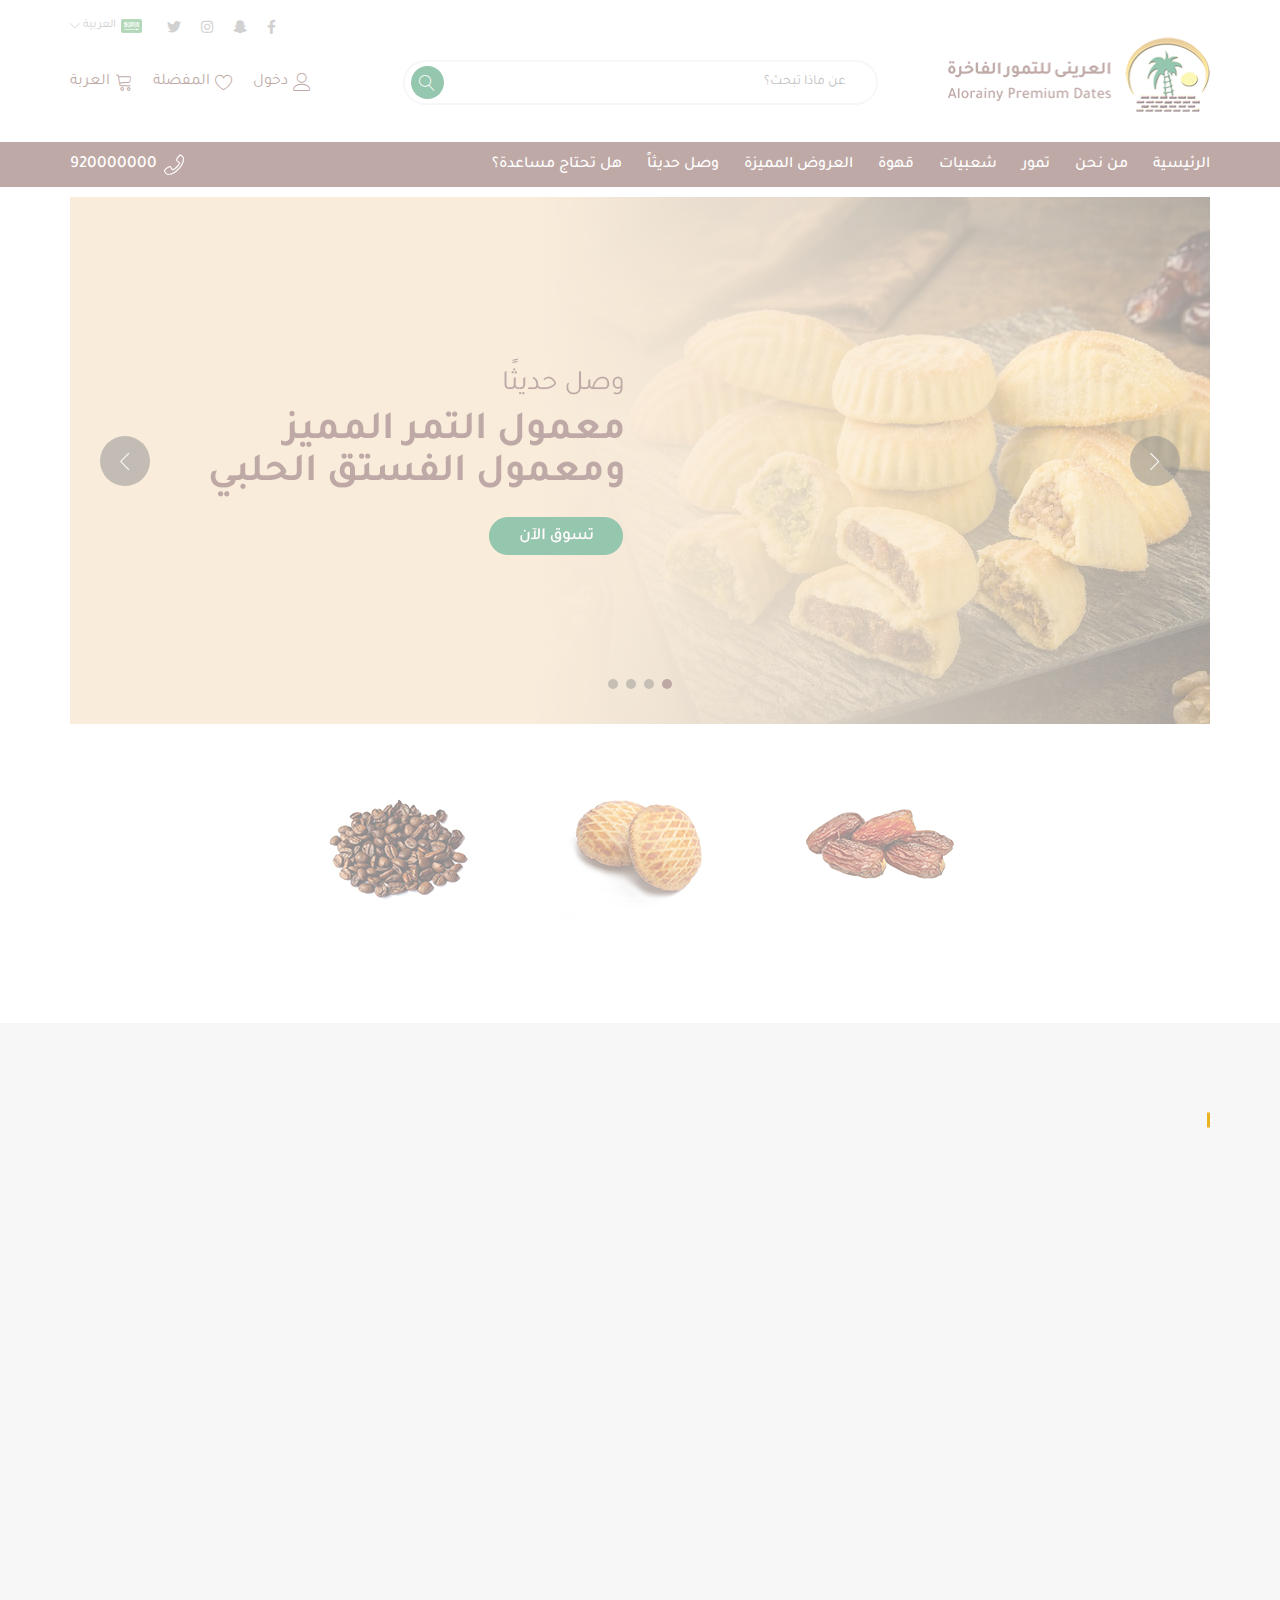
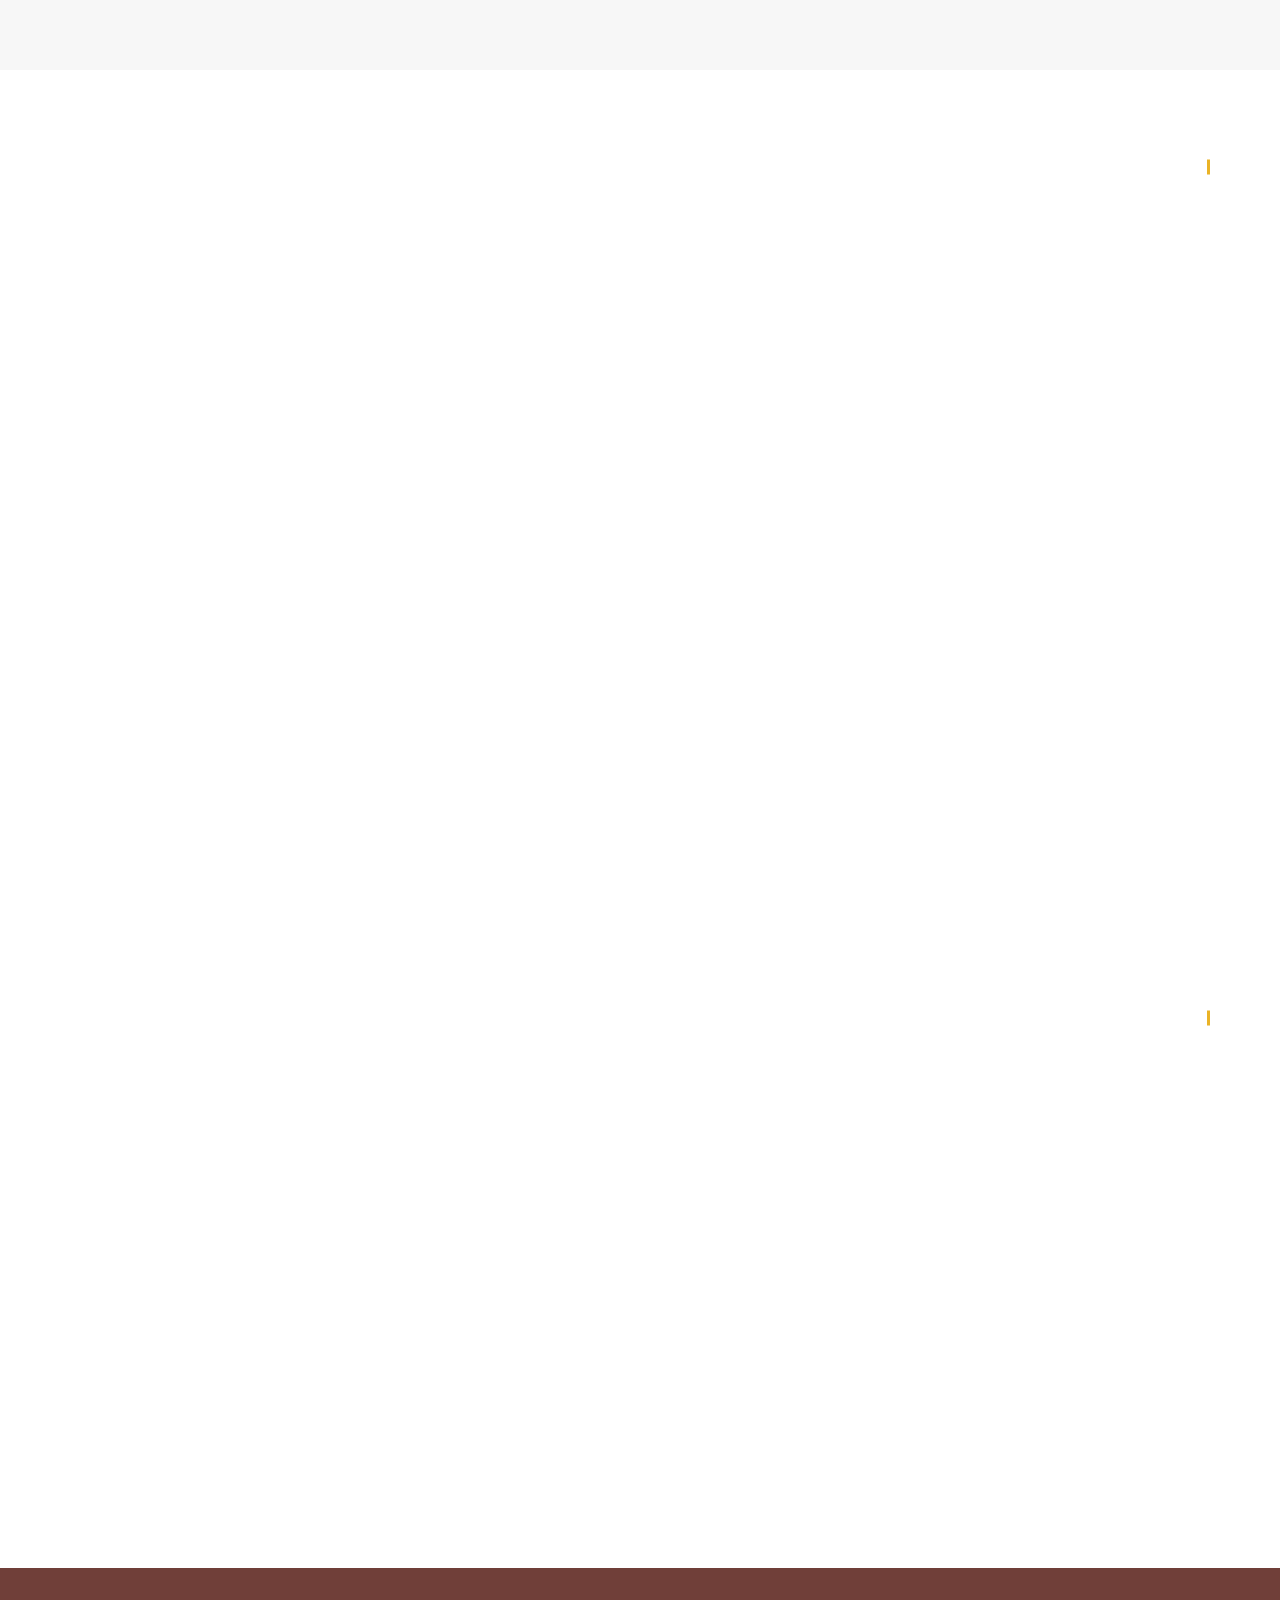
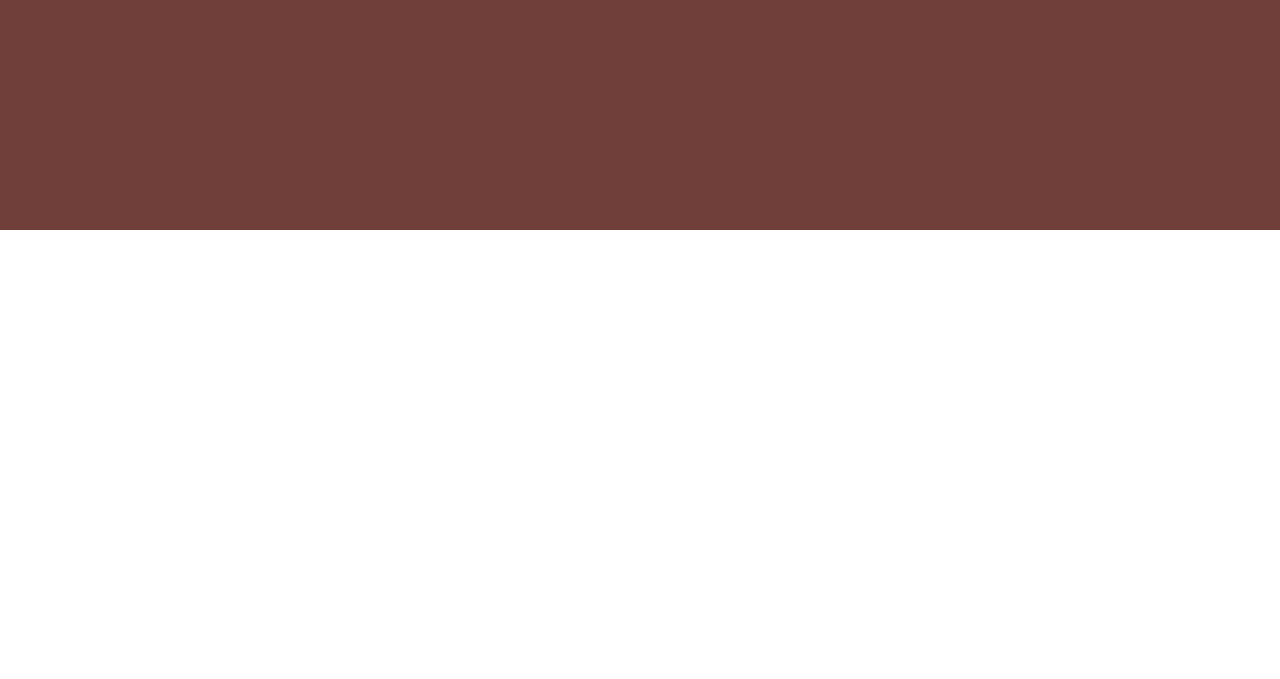
==== index.html @ e695fe8a "Adding Project Files" ====
<!DOCTYPE html>
<!--[if lt IE 7]>      <html class="no-js lt-ie9 lt-ie8 lt-ie7"> <![endif]-->
<!--[if IE 7]>         <html class="no-js lt-ie9 lt-ie8"> <![endif]-->
<!--[if IE 8]>         <html class="no-js lt-ie9"> <![endif]-->
<!--[if gt IE 8]><!-->
<html class="no-js" dir="rtl">
<!--<![endif]-->

<head>
    <meta charset="utf-8">
    <meta http-equiv="X-UA-Compatible" content="IE=edge">
    <title>العريني للتمور الفاخرة</title>
    <meta name="description" content="">
    <meta name="viewport" content="width=device-width, initial-scale=1">
    <link rel="stylesheet" href="css/all.min.css">
    <link rel="stylesheet" href="css/bootstrap.min.css">
    <link rel="stylesheet" href="css/bootstrap-rtl.min.css">
    <link rel="stylesheet" href="css/fonts.css">
    <link rel="stylesheet" href="css/animate.css">
    <link rel="stylesheet" href="css/owl.carousel.min.css">
    <link rel="stylesheet" href="css/owl.theme.default.min.css">
    <link rel="stylesheet" href="css/Linearicons.css">
    <link rel="stylesheet" href="css/main.css">
    <link rel="stylesheet" href="css/media.css">
</head>

<body>
    <!--[if lt IE 7]>
            <p class="browsehappy">You are using an <strong>outdated</strong> browser. Please <a href="#">upgrade your browser</a> to improve your experience.</p>
        <![endif]-->

    <!--------------------------------------- Header Start -------------------------------------->
    <div class="lang-back"></div>
    <div class="header">
        <div class="container">
            <div class="page-language">
                <ul class="header-icon-list list-unstyled">
                    <li class="header-icon-li"><a class="header-icon-link" href="#!"><i class="fab fa-facebook-f"></i></a></li>
                    <li class="header-icon-li"><a class="header-icon-link" href="#!"><i class="fab fa-snapchat-ghost"></i></a></li>
                    <li class="header-icon-li"><a class="header-icon-link" href="#!"><i class="fab fa-instagram"></i></a></li>
                    <li class="header-icon-li"><a class="header-icon-link" href="#!"><i class="fab fa-twitter"></i></a></li>
                </ul>
                <div class="lang">
                    <div class="saudia">
                        <img class="lang-img" src="images/header/Saudi-Arabia.png">
                    </div>
                    <p class="lang-name">العربية</p>
                    <ul class="lang-list list-unstyled">
                        <li class="lang-list-li"><a class="page-link" href="index.html">العربية</a></li>
                        <li class="lang-list-li"><a class="page-link" href="index-en.html">English</a></li>
                    </ul>
                </div>
            </div>

            <div class="row">
                <div class="col-md-3 col-xs-6">
                    <div class="logo">
                        <a href="#!">
                            <img class="logo-img" src="images/header/logo.png" alt="Logo">
                        </a>
                    </div>
                </div>
                <div class="col-md-6">
                    <div class="search-box">
                        <button class="close-search-btn"><span class="lnr lnr-cross"></span></button>
                        <div class="search-bar">
                            <input class="search-input" placeholder="عن ماذا تبحث؟">
                            <button class="search-button"><span class="lnr lnr-magnifier"></span></button>
                        </div>
                    </div>
                </div>
                <div class="col-md-3 col-xs-6">
                    <div class="user-terms">

                        <div class="terms-content menu">
                            <span class="menu-icon lnr lnr-menu"></span>
                        </div>

                        <div class="terms-content search">
                            <span class="search-icon open-search"></span>
                        </div>

                        <div class="terms-content config">
                            <span class="config-icon lnr lnr-user"></span>
                            <p class="config-name">دخول</p>
                            <div class="user-config">
                                <div class="config-box">
                                    <div class="getin get-one login"><a class="getin-link" href="#">تسجيل جديد</a></div>
                                    <div class="getin get-two signup"><a class="getin-link" href="#">تسجيل الدخول</a></div>
                                    <!-- <div class="getin get-three account"><a class="getin-link" href="#">حسابي</a></div>
                                    <div class="getin get-four orders"><a class="getin-link" href="#">طلباتي</a></div>
                                    <div class="getin get-five balance"><a class="getin-link" href="#">رصيدي</a></div>
                                    <div class="getin get-six logout"><a class="getin-link" href="#">خروج</a></div> -->
                                </div>
                            </div>
                        </div>
                        <div class="terms-content fav">
                            <span class="fav-icon lnr lnr-heart"></span>
                            <p class="fav-name">المفضلة</p>
                        </div>
                        <div class="terms-content shop">
                            <span class="shop-icon lnr lnr-cart"></span>
                            <p class="shop-name">العربة</p>
                        </div>
                    </div>
                </div>
            </div>
        </div>
    </div>
    <!---------------------------------------- Header End --------------------------------------->


    <!---------------------------------------- Nav Start ---------------------------------------->
    <div class="nav">
        <div class="container">
            <button class="close"><span class="lnr lnr-cross"></span></button>
            <div class="nav-content">
                <ul class="nav-list list-unstyled">
                    <li class="nav-li"><a class="nav-link" href="#!">الرئيسية</a></li>
                    <li class="nav-li"><a class="nav-link" href="#!">من نحن</a></li>
                    <li class="nav-li"><a class="nav-link" href="#!">تمور</a></li>
                    <li class="nav-li shabi"><a class="nav-link" href="#!">شعبيات</a>
                        <ul class="shabi-list list-unstyled">
                            <li class="shabi-li"><a class="shabi-link" href="#!">معمول</a></li>
                            <li class="shabi-li"><a class="shabi-link" href="#!">كليجا</a></li>
                            <li class="shabi-li"><a class="shabi-link" href="#!">تمريات</a></li>
                        </ul>
                    </li>
                    <li class="nav-li"><a class="nav-link" href="#!">قهوة</a></li>
                    <li class="nav-li"><a class="nav-link" href="#!">العروض المميزة</a></li>
                    <li class="nav-li fav-li"><a class="nav-link" href="#!">المفضلة</a></li>
                    <li class="nav-li"><a class="nav-link" href="#!">وصل حديثاً</a></li>
                    <li class="nav-li"><a class="nav-link" href="#!">هل تحتاج مساعدة؟</a></li>
                </ul>
                <p class="lang-name">اللغة</p>
                <ul class="lang-list list-unstyled">
                    <li class="lang-list-li"><a class="page-link" href="index.html">العربية</a></li>
                    <li class="lang-list-li"><a class="page-link" href="index-en.html">English</a></li>
                </ul>
                <p class="my-account">حسابي</p>
                <div class="config-box">
                    <div class="getin get-one login"><a class="getin-link" href="#">تسجيل جديد</a></div>
                    <div class="getin get-two signup"><a class="getin-link" href="#">تسجيل الدخول</a></div>
                </div>
                <div class="nav-contact">
                    <span class="contact-icon lnr lnr-phone-handset"></span>
                    <p class="contact-number"><a class="tel" href="tel:920000000">920000000</a></p>
                </div>
            </div>
        </div>
    </div>
    <!----------------------------------------- Nav End ----------------------------------------->


    <!------------------------------------ Main Slider Start ------------------------------------>
    <div class="main-slider">
        <div class="container">
            <div class="owl-carousel owl-theme wow animate__zoomIn" data-wow-duration="0.5s">

                <div class="main-item wow animate__zoomIn" data-wow-duration="0.6s">
                    <a class="main-item-link" href="#!">
                        <img src="images/main-slider/slider.png">
                    </a>
                </div>

                <div class="main-item">
                    <a class="main-item-link" href="#!">
                        <img src="images/main-slider/slider.png">
                    </a>
                </div>

                <div class="main-item">
                    <a class="main-item-link" href="#!">
                        <img src="images/main-slider/slider.png">
                    </a>
                </div>

                <div class="main-item">
                    <a class="main-item-link" href="#!">
                        <img src="images/main-slider/slider.png">
                    </a>
                </div>

            </div>
        </div>
    </div>

    <!------------------------------------- Main Slider End ------------------------------------->


    <!------------------------------------- Categories Start ------------------------------------>
    <div class="cat">
        <div class="container">
            <div class="cat-content">

                <div class="cat-item">
                    <a class="cat-image-box wow animate__zoomIn" data-wow-duration="0.5s" href="#!">
                        <img class="cat-img img-responsive" src="images/categories/1.png">
                    </a>
                    <a class="cat-name wow animate__zoomIn" data-wow-duration="0.6s" href="#!">تمور</a>
                </div>

                <div class="cat-item">
                    <a class="cat-image-box wow animate__zoomIn" data-wow-duration="0.7s" href="#!">
                        <img class="cat-img img-responsive" src="images/categories/2.png">
                    </a>
                    <a class="cat-name wow animate__zoomIn" data-wow-duration="0.8s" href="#!">شعبيات</a>
                </div>

                <div class="cat-item">
                    <a class="cat-image-box wow animate__zoomIn" data-wow-duration="0.9s" href="#!">
                        <img class="cat-img img-responsive" src="images/categories/3.png">
                    </a>
                    <a class="cat-name wow animate__zoomIn" data-wow-duration="1s" href="#!">قهوة</a>
                </div>
            </div>
        </div>
    </div>
    <!-------------------------------------- Categories End ------------------------------------->


    <!-------------------------------------- Product1 Start ------------------------------------->
    <div class="bestsellers">
        <div class="container">

            <h3 class="products-title wow animate__zoomIn" data-wow-duration="0.5s">الأكثر مبيعاً</h3>

            <div class="owl-carousel owl-theme wow animate__zoomIn" data-wow-duration="0.6s">

                <div class="item wow animate__zoomIn" data-wow-duration="0.7s">
                    <div class="img-box">
                        <a href="#!"><img class="item-img img-responsive" src="images/products/1.png"></a>
                        <span class="discount">خصم 10%</span>
                    </div>
                    <div class="item-content">
                        <a href="#" class="item-name">اسم تجريبي للمنتج</a>
                        <p class="price-box">
                            <span class="first-price">150 ريال</span>
                            <span class="last-price">170 ريال</span>
                        </p>
                        <div class="add-to-cart">
                            <a class="add-to-cart-link" href="#!">
                                <span class="item-cart lnr lnr-cart"></span>
                                <p class="item-cart-name">أضف إلى العربة</p>
                            </a>
                        </div>
                    </div>
                </div>

                <div class="item wow animate__zoomIn" data-wow-duration="0.8s">
                    <div class="img-box">
                        <a href="#!"><img class="item-img img-responsive" src="images/products/2.png"></a>
                    </div>
                    <div class="item-content">
                        <a href="#" class="item-name">اسم تجريبي للمنتج</a>
                        <p class="price-box">
                            <span class="first-price">150 ريال</span>
                        </p>
                        <div class="add-to-cart">
                            <a class="add-to-cart-link" href="#!">
                                <span class="item-cart lnr lnr-cart"></span>
                                <p class="item-cart-name">أضف إلى العربة</p>
                            </a>
                        </div>
                    </div>
                </div>

                <div class="item wow animate__zoomIn" data-wow-duration="0.9s">
                    <div class="img-box">
                        <a href="#!"><img class="item-img img-responsive" src="images/products/3.png"></a>
                        <span class="discount">خصم 10%</span>
                    </div>
                    <div class="item-content">
                        <a href="#" class="item-name">اسم تجريبي للمنتج</a>
                        <p class="price-box">
                            <span class="first-price">150 ريال</span>
                            <span class="last-price">170 ريال</span>
                        </p>
                        <div class="add-to-cart">
                            <a class="add-to-cart-link" href="#!">
                                <span class="item-cart lnr lnr-cart"></span>
                                <p class="item-cart-name">أضف إلى العربة</p>
                            </a>
                        </div>
                    </div>
                </div>

                <div class="item wow animate__zoomIn" data-wow-duration="1s">
                    <div class="img-box">
                        <a href="#!"><img class="item-img img-responsive" src="images/products/4.png"></a>
                        <span class="discount">خصم 10%</span>
                    </div>
                    <div class="item-content">
                        <a href="#" class="item-name">اسم تجريبي للمنتج</a>
                        <p class="price-box">
                            <span class="first-price">150 ريال</span>
                            <span class="last-price">170 ريال</span>
                        </p>
                        <div class="add-to-cart">
                            <a class="add-to-cart-link" href="#!">
                                <span class="item-cart lnr lnr-cart"></span>
                                <p class="item-cart-name">أضف إلى العربة</p>
                            </a>
                        </div>
                    </div>
                </div>

                <div class="item wow animate__zoomIn" data-wow-duration="1.1s">
                    <div class="img-box">
                        <a href="#!"><img class="item-img img-responsive" src="images/products/5.png"></a>
                        <span class="discount">خصم 10%</span>
                    </div>
                    <div class="item-content">
                        <a href="#" class="item-name">اسم تجريبي للمنتج</a>
                        <p class="price-box">
                            <span class="first-price">150 ريال</span>
                            <span class="last-price">170 ريال</span>
                        </p>
                        <div class="add-to-cart">
                            <a class="add-to-cart-link" href="#!">
                                <span class="item-cart lnr lnr-cart"></span>
                                <p class="item-cart-name">أضف إلى العربة</p>
                            </a>
                        </div>
                    </div>
                </div>

                <div class="item">
                    <div class="img-box">
                        <a href="#!"><img class="item-img img-responsive" src="images/products/3.png"></a>
                        <span class="discount">خصم 10%</span>
                    </div>
                    <div class="item-content">
                        <a href="#" class="item-name">اسم تجريبي للمنتج</a>
                        <p class="price-box">
                            <span class="first-price">150 ريال</span>
                            <span class="last-price">170 ريال</span>
                        </p>
                        <div class="add-to-cart">
                            <a class="add-to-cart-link" href="#!">
                                <span class="item-cart lnr lnr-cart"></span>
                                <p class="item-cart-name">أضف إلى العربة</p>
                            </a>
                        </div>
                    </div>
                </div>

            </div>
        </div>
    </div>
    <!--------------------------------------- Product1 End -------------------------------------->


    <!-------------------------------------- Product2 Start ------------------------------------->
    <div class="offers">
        <div class="container">

            <h3 class="products-title wow animate__zoomIn" data-wow-duration="0.5s">العروض المميزة<a href="#!" class="show-more">عرض الكل</a></h3>

            <div class="owl-carousel owl-theme wow animate__zoomIn" data-wow-duration="0.6s">

                <div class="item wow animate__zoomIn" data-wow-duration="0.7s">
                    <div class="img-box">
                        <a href="#!"><img class="item-img img-responsive" src="images/products/1.png"></a>
                        <span class="discount">خصم 10%</span>
                    </div>
                    <div class="item-content">
                        <a href="#" class="item-name">اسم تجريبي للمنتج</a>
                        <p class="price-box">
                            <span class="first-price">150 ريال</span>
                            <span class="last-price">170 ريال</span>
                        </p>
                        <div class="add-to-cart">
                            <a class="add-to-cart-link" href="#!">
                                <span class="item-cart lnr lnr-cart"></span>
                                <p class="item-cart-name">أضف إلى العربة</p>
                            </a>
                        </div>
                    </div>
                </div>

                <div class="item wow animate__zoomIn" data-wow-duration="0.8s">
                    <div class="img-box">
                        <a href="#!"><img class="item-img img-responsive" src="images/products/2.png"></a>
                        <span class="discount">خصم 10%</span>
                    </div>
                    <div class="item-content">
                        <a href="#" class="item-name">اسم تجريبي للمنتج</a>
                        <p class="price-box">
                            <span class="first-price">150 ريال</span>
                            <span class="last-price">170 ريال</span>
                        </p>
                        <div class="add-to-cart">
                            <a class="add-to-cart-link" href="#!">
                                <span class="item-cart lnr lnr-cart"></span>
                                <p class="item-cart-name">أضف إلى العربة</p>
                            </a>
                        </div>
                    </div>
                </div>

                <div class="item wow animate__zoomIn" data-wow-duration="0.9s">
                    <div class="img-box">
                        <a href="#!"><img class="item-img img-responsive" src="images/products/3.png"></a>
                        <span class="discount">خصم 10%</span>
                    </div>
                    <div class="item-content">
                        <a href="#" class="item-name">اسم تجريبي للمنتج</a>
                        <p class="price-box">
                            <span class="first-price">150 ريال</span>
                            <span class="last-price">170 ريال</span>
                        </p>
                        <div class="add-to-cart">
                            <a class="add-to-cart-link" href="#!">
                                <span class="item-cart lnr lnr-cart"></span>
                                <p class="item-cart-name">أضف إلى العربة</p>
                            </a>
                        </div>
                    </div>
                </div>

                <div class="item wow animate__zoomIn" data-wow-duration="1s">
                    <div class="img-box">
                        <a href="#!"><img class="item-img img-responsive" src="images/products/4.png"></a>
                        <span class="discount">خصم 10%</span>
                    </div>
                    <div class="item-content">
                        <a href="#" class="item-name">اسم تجريبي للمنتج</a>
                        <p class="price-box">
                            <span class="first-price">150 ريال</span>
                            <span class="last-price">170 ريال</span>
                        </p>
                        <div class="add-to-cart">
                            <a class="add-to-cart-link" href="#!">
                                <span class="item-cart lnr lnr-cart"></span>
                                <p class="item-cart-name">أضف إلى العربة</p>
                            </a>
                        </div>
                    </div>
                </div>

                <div class="item wow animate__zoomIn" data-wow-duration="1.1s">
                    <div class="img-box">
                        <a href="#!"><img class="item-img img-responsive" src="images/products/5.png"></a>
                        <span class="discount">خصم 10%</span>
                    </div>
                    <div class="item-content">
                        <a href="#" class="item-name">اسم تجريبي للمنتج</a>
                        <p class="price-box">
                            <span class="first-price">150 ريال</span>
                            <span class="last-price">170 ريال</span>
                        </p>
                        <div class="add-to-cart">
                            <a class="add-to-cart-link" href="#!">
                                <span class="item-cart lnr lnr-cart"></span>
                                <p class="item-cart-name">أضف إلى العربة</p>
                            </a>
                        </div>
                    </div>
                </div>

                <div class="item">
                    <div class="img-box">
                        <a href="#!"><img class="item-img img-responsive" src="images/products/3.png"></a>
                        <span class="discount">خصم 10%</span>
                    </div>
                    <div class="item-content">
                        <a href="#" class="item-name">اسم تجريبي للمنتج</a>
                        <p class="price-box">
                            <span class="first-price">150 ريال</span>
                            <span class="last-price">170 ريال</span>
                        </p>
                        <div class="add-to-cart">
                            <a class="add-to-cart-link" href="#!">
                                <span class="item-cart lnr lnr-cart"></span>
                                <p class="item-cart-name">أضف إلى العربة</p>
                            </a>
                        </div>
                    </div>
                </div>

            </div>
        </div>
    </div>
    <!--------------------------------------- Product2 End -------------------------------------->


    <!--------------------------------------- Gallary Start ------------------------------------->
    <div class="gallary">
        <div class="container">
            <div class="row">
                <div class="col-md-6 col-xs-12">
                    <a href="#!" class="gallary-content">
                        <img class="gallary-img wow animate__zoomIn" data-wow-duration="0.5s" src="images/gallary/1.png">
                    </a>
                </div>

                <div class="col-md-6 col-xs-12">
                    <a href="#!" class="gallary-content">
                        <img class="gallary-img wow animate__zoomIn" data-wow-duration="0.6s" src="images/gallary/2.png">
                    </a>
                </div>
            </div>
        </div>
    </div>
    <!---------------------------------------- Gallary End -------------------------------------->


    <!-------------------------------------- Product3 Start ------------------------------------->
    <div class="offers">
        <div class="container">

            <h3 class="products-title wow animate__zoomIn" data-wow-duration="0.5s">وصل حديثاً<a href="#!" class="show-more">عرض الكل</a></h3>

            <div class="owl-carousel owl-theme wow animate__zoomIn" data-wow-duration="0.6s">

                <div class="item wow animate__zoomIn" data-wow-duration="0.7s">
                    <div class="img-box">
                        <a href="#!"><img class="item-img img-responsive" src="images/products/1.png"></a>
                        <span class="discount">خصم 10%</span>
                    </div>
                    <div class="item-content">
                        <a href="#" class="item-name">اسم تجريبي للمنتج</a>
                        <p class="price-box">
                            <span class="first-price">150 ريال</span>
                            <span class="last-price">170 ريال</span>
                        </p>
                        <div class="add-to-cart">
                            <a class="add-to-cart-link" href="#!">
                                <span class="item-cart lnr lnr-cart"></span>
                                <p class="item-cart-name">أضف إلى العربة</p>
                            </a>
                        </div>
                    </div>
                </div>

                <div class="item wow animate__zoomIn" data-wow-duration="0.8s">
                    <div class="img-box">
                        <a href="#!"><img class="item-img img-responsive" src="images/products/2.png"></a>
                        <span class="discount">خصم 10%</span>
                    </div>
                    <div class="item-content">
                        <a href="#" class="item-name">اسم تجريبي للمنتج</a>
                        <p class="price-box">
                            <span class="first-price">150 ريال</span>
                            <span class="last-price">170 ريال</span>
                        </p>
                        <div class="add-to-cart">
                            <a class="add-to-cart-link" href="#!">
                                <span class="item-cart lnr lnr-cart"></span>
                                <p class="item-cart-name">أضف إلى العربة</p>
                            </a>
                        </div>
                    </div>
                </div>

                <div class="item wow animate__zoomIn" data-wow-duration="0.9s">
                    <div class="img-box">
                        <a href="#!"><img class="item-img img-responsive" src="images/products/3.png"></a>
                        <span class="discount">خصم 10%</span>
                    </div>
                    <div class="item-content">
                        <a href="#" class="item-name">اسم تجريبي للمنتج</a>
                        <p class="price-box">
                            <span class="first-price">150 ريال</span>
                            <span class="last-price">170 ريال</span>
                        </p>
                        <div class="add-to-cart">
                            <a class="add-to-cart-link" href="#!">
                                <span class="item-cart lnr lnr-cart"></span>
                                <p class="item-cart-name">أضف إلى العربة</p>
                            </a>
                        </div>
                    </div>
                </div>

                <div class="item wow animate__zoomIn" data-wow-duration="1s">
                    <div class="img-box">
                        <a href="#!"><img class="item-img img-responsive" src="images/products/4.png"></a>
                        <span class="discount">خصم 10%</span>
                    </div>
                    <div class="item-content">
                        <a href="#" class="item-name">اسم تجريبي للمنتج</a>
                        <p class="price-box">
                            <span class="first-price">150 ريال</span>
                            <span class="last-price">170 ريال</span>
                        </p>
                        <div class="add-to-cart">
                            <a class="add-to-cart-link" href="#!">
                                <span class="item-cart lnr lnr-cart"></span>
                                <p class="item-cart-name">أضف إلى العربة</p>
                            </a>
                        </div>
                    </div>
                </div>

                <div class="item wow animate__zoomIn" data-wow-duration="1.1s">
                    <div class="img-box">
                        <a href="#!"><img class="item-img img-responsive" src="images/products/5.png"></a>
                        <span class="discount">خصم 10%</span>
                    </div>
                    <div class="item-content">
                        <a href="#" class="item-name">اسم تجريبي للمنتج</a>
                        <p class="price-box">
                            <span class="first-price">150 ريال</span>
                            <span class="last-price">170 ريال</span>
                        </p>
                        <div class="add-to-cart">
                            <a class="add-to-cart-link" href="#!">
                                <span class="item-cart lnr lnr-cart"></span>
                                <p class="item-cart-name">أضف إلى العربة</p>
                            </a>
                        </div>
                    </div>
                </div>

                <div class="item">
                    <div class="img-box">
                        <a href="#!"><img class="item-img img-responsive" src="images/products/3.png"></a>
                        <span class="discount">خصم 10%</span>
                    </div>
                    <div class="item-content">
                        <a href="#" class="item-name">اسم تجريبي للمنتج</a>
                        <p class="price-box">
                            <span class="first-price">150 ريال</span>
                            <span class="last-price">170 ريال</span>
                        </p>
                        <div class="add-to-cart">
                            <a class="add-to-cart-link" href="#!">
                                <span class="item-cart lnr lnr-cart"></span>
                                <p class="item-cart-name">أضف إلى العربة</p>
                            </a>
                        </div>
                    </div>
                </div>

            </div>
        </div>
    </div>
    <!--------------------------------------- Product3 End -------------------------------------->


    <!-------------------------------------- Newsletter Start ----------------------------------->
    <div class="newsletter">
        <div class="container">
            <div class="newsletter-content">
                <h3 class="newsletter-title wow animate__zoomIn" data-wow-duration="0.5s">النشرة البريدية</h3>
                <p class="newsletter-disc wow animate__zoomIn" data-wow-duration="0.6s">اشترك في النشرة البريدية ليصلك جديد عروضنا ومنتجاتنا</p>
                <div class="email wow animate__zoomIn" data-wow-duration="0.7s">
                    <input class="email-input" type="text" placeholder="ادخل بريدك الالكتروني">
                    <button class="subscribe">اشتراك</button>
                </div>
            </div>
        </div>
    </div>
    <!--------------------------------------- Newsletter End ------------------------------------>


    <!---------------------------------------- Footer Start ------------------------------------->
    <div class="footer">
        <div class="container">
            <div class="footer-top">
                <div class="row">

                    <div class="col-md-3 col-xs-12">
                        <div class="footer-col one">
                            <div class="footer-logo">
                                <img class="footer-logo-img wow animate__zoomIn" data-wow-duration="0.5s" src="images/header/logo.png">
                            </div>
                            <p class="footer-p wow animate__zoomIn" data-wow-duration="0.6s">هناك حقيقة مثبتة منذ زمن طويل وهي أن المحتوى المقروء لصفحة ما سيلهي القارئ عن التركيز على الشكل الخارجي للنص</p>
                        </div>
                    </div>

                    <div class="slide-group" id="parent">

                        <div class="col-md-2 col-xs-12">
                            <div class="footer-col two wow animate__zoomIn" data-wow-duration="0.7s">
                                <h3 class="footer-heading">
                                    <a class="footer-link" data-toggle="collapse" data-target="#collapseOne" aria-expanded="false" aria-controls="collapseOne">معلومات</a>
                                </h3>
                                <div class="slide-list collapse" id="collapseOne" data-parent="#parent">
                                    <ul class="info-list list-unstyled">
                                        <li class="info-list-li"><a class="info-link" href="#!">من نحن</a></li>
                                        <li class="info-list-li"><a class="info-link" href="#!">الحسابات البنكية</a></li>
                                        <li class="info-list-li"><a class="info-link" href="#!">الخصوصية</a></li>
                                        <li class="info-list-li"><a class="info-link" href="#!">شروط الإستخدام</a></li>
                                    </ul>
                                </div>
                            </div>
                        </div>

                        <div class="col-md-2 col-xs-12">
                            <div class="footer-col two wow animate__zoomIn" data-wow-duration="0.8s">
                                <h3 class="footer-heading">
                                    <a class="footer-link" data-toggle="collapse" data-target="#collapseThree" aria-expanded="false" aria-controls="collapseTwo">خدمة العملاء</a>
                                </h3>
                                <div class="slide-list collapse" id="collapseThree" data-parent="#parent">
                                    <ul class="info-list list-unstyled">
                                        <li class="info-list-li"><a class="info-link" href="#!">اتصل بنا</a></li>
                                        <li class="info-list-li"><a class="info-link" href="#!">خريطة الموقع</a></li>
                                    </ul>
                                </div>
                            </div>
                        </div>

                        <div class="col-md-2 col-xs-12">
                            <div class="footer-col two wow animate__zoomIn" data-wow-duration="0.9s">
                                <h3 class="footer-heading">
                                    <a class="footer-link" data-toggle="collapse" data-target="#collapseFour" aria-expanded="false" aria-controls="collapseTwo">حسابي</a>
                                </h3>
                                <div class="slide-list collapse" id="collapseFour" data-parent="#parent">
                                    <ul class="info-list list-unstyled">
                                        <li class="info-list-li"><a class="info-link" href="#!">حسابي</a></li>
                                        <li class="info-list-li"><a class="info-link" href="#!">طلباتي</a></li>
                                        <li class="info-list-li"><a class="info-link" href="#!">قائمة رغباتي</a></li>
                                        <li class="info-list-li"><a class="info-link" href="#!">القائمة البريدية</a></li>
                                    </ul>
                                </div>
                            </div>
                        </div>

                    </div>

                    <div class="col-md-3 col-xs-12">
                        <div class="footer-col three">
                            <h3 class="footer-heading wow animate__zoomIn" data-wow-duration="1s">تابعنا على</h3>
                            <ul class="list-unstyled footer-icon-list wow animate__zoomIn" data-wow-duration="1.1s">
                                <li class="footer-icon-li"><a class="footer-icon-link" href="#"><i class="facebook-icon fab fa-facebook-f"></i></a></li>
                                <li class="footer-icon-li"><a class="footer-icon-link" href="#"><i class="snap-icon fab fa-snapchat-ghost"></i></a></li>
                                <li class="footer-icon-li"><a class="footer-icon-link" href="#"><i class="insta-icon fab fa-instagram"></i></a></li>
                                <li class="footer-icon-li"><a class="footer-icon-link" href="#"><i class="twitter-icon fab fa-twitter"></i></a></li>
                            </ul>
                        </div>
                    </div>

                </div>
            </div>
            <div class="footer-bottom">
                <div class="copyrights wow animate__zoomIn" data-wow-duration="1.2s">
                    <p class="first-p">&copy; مؤسسة العريني للتمور الفاخرة 2020</p>
                    <p class="last-p">- تصميم وتطوير
                        <a class="tasawk" href="https://tasawk.com.sa/"><img src="images/footer/tasawk.png"></a>
                    </p>
                </div>
                <div class="payment wow animate__zoomIn" data-wow-duration="1.3s">
                    <img src="images/footer/payment.png">
                </div>
            </div>
        </div>
    </div>
    <!----------------------------------------- Footer End -------------------------------------->


    <!-------------------------------------- Overlay background --------------------------------->
    <div class="overlay-box"></div>
    <div class="overlay-box2"></div>
    <div class="overlay-box3"></div>


    <!----------------------------------------- Page Overlay ------------------------------------>
    <div class="loading-overlay">
        <img src="images/header/logo.png">
    </div>

    <script src="js/jquery-3.5.1.min.js"></script>
    <script src="js/bootstrap.min.js"></script>
    <script src="js/owl.carousel.min.js"></script>
    <script src="js/wow.min.js"></script>
    <script src="js/main.js"></script>
</body>

</html>
---- css/fonts.css ----
@font-face {
    font-family: "black";
    src: url("../webfonts/Tajawal/Tajawal-Black.ttf")
}

@font-face {
    font-family: "bold";
    src: url("../webfonts/Tajawal/Tajawal-Bold.ttf")
}

@font-face {
    font-family: "extra-bold";
    src: url("../webfonts/Tajawal/Tajawal-ExtraBold.ttf")
}

@font-face {
    font-family: "extra-light";
    src: url("../webfonts/Tajawal/Tajawal-ExtraLight.ttf")
}

@font-face {
    font-family: "light";
    src: url("../webfonts/Tajawal/Tajawal-Light.ttf")
}

@font-face {
    font-family: "medium";
    src: url("../webfonts/Tajawal/Tajawal-Medium.ttf")
}

@font-face {
    font-family: "regular";
    src: url("../webfonts/Tajawal/Tajawal-Regular.ttf")
}
---- css/Linearicons.css ----
@font-face {
    font-family: 'Linearicons-Free';
    src: url('../webfonts/Linearicons/Linearicons-Free.eot?w118d');
    src: url('../webfonts/Linearicons/Linearicons-Free.eot?#iefixw118d') format('embedded-opentype'), url('../webfonts/Linearicons/Linearicons-Free.woff2?w118d') format('woff2'), url('../webfonts/Linearicons/Linearicons-Free.woff?w118d') format('woff'), url('../webfonts/Linearicons/Linearicons-Free.ttf?w118d') format('truetype'), url('../webfonts/Linearicons/Linearicons-Free.svg?w118d#Linearicons-Free') format('svg');
    font-weight: normal;
    font-style: normal;
}

.lnr {
    font-family: 'Linearicons-Free';
    speak: none;
    font-style: normal;
    font-weight: normal;
    font-variant: normal;
    text-transform: none;
    line-height: 1;
    /* Better Font Rendering =========== */
    -webkit-font-smoothing: antialiased;
    -moz-osx-font-smoothing: grayscale;
}

.lnr-home:before {
    content: "\e800";
}

.lnr-apartment:before {
    content: "\e801";
}

.lnr-pencil:before {
    content: "\e802";
}

.lnr-magic-wand:before {
    content: "\e803";
}

.lnr-drop:before {
    content: "\e804";
}

.lnr-lighter:before {
    content: "\e805";
}

.lnr-poop:before {
    content: "\e806";
}

.lnr-sun:before {
    content: "\e807";
}

.lnr-moon:before {
    content: "\e808";
}

.lnr-cloud:before {
    content: "\e809";
}

.lnr-cloud-upload:before {
    content: "\e80a";
}

.lnr-cloud-download:before {
    content: "\e80b";
}

.lnr-cloud-sync:before {
    content: "\e80c";
}

.lnr-cloud-check:before {
    content: "\e80d";
}

.lnr-database:before {
    content: "\e80e";
}

.lnr-lock:before {
    content: "\e80f";
}

.lnr-cog:before {
    content: "\e810";
}

.lnr-trash:before {
    content: "\e811";
}

.lnr-dice:before {
    content: "\e812";
}

.lnr-heart:before {
    content: "\e813";
}

.lnr-star:before {
    content: "\e814";
}

.lnr-star-half:before {
    content: "\e815";
}

.lnr-star-empty:before {
    content: "\e816";
}

.lnr-flag:before {
    content: "\e817";
}

.lnr-envelope:before {
    content: "\e818";
}

.lnr-paperclip:before {
    content: "\e819";
}

.lnr-inbox:before {
    content: "\e81a";
}

.lnr-eye:before {
    content: "\e81b";
}

.lnr-printer:before {
    content: "\e81c";
}

.lnr-file-empty:before {
    content: "\e81d";
}

.lnr-file-add:before {
    content: "\e81e";
}

.lnr-enter:before {
    content: "\e81f";
}

.lnr-exit:before {
    content: "\e820";
}

.lnr-graduation-hat:before {
    content: "\e821";
}

.lnr-license:before {
    content: "\e822";
}

.lnr-music-note:before {
    content: "\e823";
}

.lnr-film-play:before {
    content: "\e824";
}

.lnr-camera-video:before {
    content: "\e825";
}

.lnr-camera:before {
    content: "\e826";
}

.lnr-picture:before {
    content: "\e827";
}

.lnr-book:before {
    content: "\e828";
}

.lnr-bookmark:before {
    content: "\e829";
}

.lnr-user:before {
    content: "\e82a";
}

.lnr-users:before {
    content: "\e82b";
}

.lnr-shirt:before {
    content: "\e82c";
}

.lnr-store:before {
    content: "\e82d";
}

.lnr-cart:before {
    content: "\e82e";
}

.lnr-tag:before {
    content: "\e82f";
}

.lnr-phone-handset:before {
    content: "\e830";
}

.lnr-phone:before {
    content: "\e831";
}

.lnr-pushpin:before {
    content: "\e832";
}

.lnr-map-marker:before {
    content: "\e833";
}

.lnr-map:before {
    content: "\e834";
}

.lnr-location:before {
    content: "\e835";
}

.lnr-calendar-full:before {
    content: "\e836";
}

.lnr-keyboard:before {
    content: "\e837";
}

.lnr-spell-check:before {
    content: "\e838";
}

.lnr-screen:before {
    content: "\e839";
}

.lnr-smartphone:before {
    content: "\e83a";
}

.lnr-tablet:before {
    content: "\e83b";
}

.lnr-laptop:before {
    content: "\e83c";
}

.lnr-laptop-phone:before {
    content: "\e83d";
}

.lnr-power-switch:before {
    content: "\e83e";
}

.lnr-bubble:before {
    content: "\e83f";
}

.lnr-heart-pulse:before {
    content: "\e840";
}

.lnr-construction:before {
    content: "\e841";
}

.lnr-pie-chart:before {
    content: "\e842";
}

.lnr-chart-bars:before {
    content: "\e843";
}

.lnr-gift:before {
    content: "\e844";
}

.lnr-diamond:before {
    content: "\e845";
}

.lnr-linearicons:before {
    content: "\e846";
}

.lnr-dinner:before {
    content: "\e847";
}

.lnr-coffee-cup:before {
    content: "\e848";
}

.lnr-leaf:before {
    content: "\e849";
}

.lnr-paw:before {
    content: "\e84a";
}

.lnr-rocket:before {
    content: "\e84b";
}

.lnr-briefcase:before {
    content: "\e84c";
}

.lnr-bus:before {
    content: "\e84d";
}

.lnr-car:before {
    content: "\e84e";
}

.lnr-train:before {
    content: "\e84f";
}

.lnr-bicycle:before {
    content: "\e850";
}

.lnr-wheelchair:before {
    content: "\e851";
}

.lnr-select:before {
    content: "\e852";
}

.lnr-earth:before {
    content: "\e853";
}

.lnr-smile:before {
    content: "\e854";
}

.lnr-sad:before {
    content: "\e855";
}

.lnr-neutral:before {
    content: "\e856";
}

.lnr-mustache:before {
    content: "\e857";
}

.lnr-alarm:before {
    content: "\e858";
}

.lnr-bullhorn:before {
    content: "\e859";
}

.lnr-volume-high:before {
    content: "\e85a";
}

.lnr-volume-medium:before {
    content: "\e85b";
}

.lnr-volume-low:before {
    content: "\e85c";
}

.lnr-volume:before {
    content: "\e85d";
}

.lnr-mic:before {
    content: "\e85e";
}

.lnr-hourglass:before {
    content: "\e85f";
}

.lnr-undo:before {
    content: "\e860";
}

.lnr-redo:before {
    content: "\e861";
}

.lnr-sync:before {
    content: "\e862";
}

.lnr-history:before {
    content: "\e863";
}

.lnr-clock:before {
    content: "\e864";
}

.lnr-download:before {
    content: "\e865";
}

.lnr-upload:before {
    content: "\e866";
}

.lnr-enter-down:before {
    content: "\e867";
}

.lnr-exit-up:before {
    content: "\e868";
}

.lnr-bug:before {
    content: "\e869";
}

.lnr-code:before {
    content: "\e86a";
}

.lnr-link:before {
    content: "\e86b";
}

.lnr-unlink:before {
    content: "\e86c";
}

.lnr-thumbs-up:before {
    content: "\e86d";
}

.lnr-thumbs-down:before {
    content: "\e86e";
}

.lnr-magnifier:before {
    content: "\e86f";
}

.lnr-cross:before {
    content: "\e870";
}

.lnr-menu:before {
    content: "\e871";
}

.lnr-list:before {
    content: "\e872";
}

.lnr-chevron-up:before {
    content: "\e873";
}

.lnr-chevron-down:before {
    content: "\e874";
}

.lnr-chevron-left:before {
    content: "\e875";
}

.lnr-chevron-right:before {
    content: "\e876";
}

.lnr-arrow-up:before {
    content: "\e877";
}

.lnr-arrow-down:before {
    content: "\e878";
}

.lnr-arrow-left:before {
    content: "\e879";
}

.lnr-arrow-right:before {
    content: "\e87a";
}

.lnr-move:before {
    content: "\e87b";
}

.lnr-warning:before {
    content: "\e87c";
}

.lnr-question-circle:before {
    content: "\e87d";
}

.lnr-menu-circle:before {
    content: "\e87e";
}

.lnr-checkmark-circle:before {
    content: "\e87f";
}

.lnr-cross-circle:before {
    content: "\e880";
}

.lnr-plus-circle:before {
    content: "\e881";
}

.lnr-circle-minus:before {
    content: "\e882";
}

.lnr-arrow-up-circle:before {
    content: "\e883";
}

.lnr-arrow-down-circle:before {
    content: "\e884";
}

.lnr-arrow-left-circle:before {
    content: "\e885";
}

.lnr-arrow-right-circle:before {
    content: "\e886";
}

.lnr-chevron-up-circle:before {
    content: "\e887";
}

.lnr-chevron-down-circle:before {
    content: "\e888";
}

.lnr-chevron-left-circle:before {
    content: "\e889";
}

.lnr-chevron-right-circle:before {
    content: "\e88a";
}

.lnr-crop:before {
    content: "\e88b";
}

.lnr-frame-expand:before {
    content: "\e88c";
}

.lnr-frame-contract:before {
    content: "\e88d";
}

.lnr-layers:before {
    content: "\e88e";
}

.lnr-funnel:before {
    content: "\e88f";
}

.lnr-text-format:before {
    content: "\e890";
}

.lnr-text-format-remove:before {
    content: "\e891";
}

.lnr-text-size:before {
    content: "\e892";
}

.lnr-bold:before {
    content: "\e893";
}

.lnr-italic:before {
    content: "\e894";
}

.lnr-underline:before {
    content: "\e895";
}

.lnr-strikethrough:before {
    content: "\e896";
}

.lnr-highlight:before {
    content: "\e897";
}

.lnr-text-align-left:before {
    content: "\e898";
}

.lnr-text-align-center:before {
    content: "\e899";
}

.lnr-text-align-right:before {
    content: "\e89a";
}

.lnr-text-align-justify:before {
    content: "\e89b";
}

.lnr-line-spacing:before {
    content: "\e89c";
}

.lnr-indent-increase:before {
    content: "\e89d";
}

.lnr-indent-decrease:before {
    content: "\e89e";
}

.lnr-pilcrow:before {
    content: "\e89f";
}

.lnr-direction-ltr:before {
    content: "\e8a0";
}

.lnr-direction-rtl:before {
    content: "\e8a1";
}

.lnr-page-break:before {
    content: "\e8a2";
}

.lnr-sort-alpha-asc:before {
    content: "\e8a3";
}

.lnr-sort-amount-asc:before {
    content: "\e8a4";
}

.lnr-hand:before {
    content: "\e8a5";
}

.lnr-pointer-up:before {
    content: "\e8a6";
}

.lnr-pointer-right:before {
    content: "\e8a7";
}

.lnr-pointer-down:before {
    content: "\e8a8";
}

.lnr-pointer-left:before {
    content: "\e8a9";
}
---- css/main.css ----
/*==================================================================================
                                    General Styles
==================================================================================*/

body {
    font-family: 'Tajawal', sans-serif;
    overflow-x: hidden;
    width: 100%;
    direction: rtl;
}

.overflow {
    overflow: hidden;
}

::-webkit-scrollbar {
    width: 7px;
    background: #fff;
}

::-webkit-scrollbar-thumb {
    background: #703f39;
    border-radius: 5px;
    border: 1px solid #eee;
}


/*==================================================================================
                                    Bootstrap Styles
==================================================================================*/

html[dir=ltr] .list-unstyled {
    padding-left: auto;
    padding-right: 0;
}


/*==================================================================================
                                    Main Styles
==================================================================================*/


/***************************** Header Section Start ***************************/

.header {
    height: 142px;
}

.page-language {
    display: flex;
    flex-direction: row;
    justify-content: flex-end;
    padding-top: 15px;
}

html[dir=ltr] .page-language {
    flex-direction: row-reverse;
}

.page-language .header-icon-list {
    display: flex;
    flex-direction: row;
    margin-left: 25px;
    margin-top: 2px;
    margin-bottom: 0;
}

html[dir=ltr] .page-language .header-icon-list {
    flex-direction: row-reverse;
    margin-left: 0;
    margin-right: 25px;
}

.header-icon-list .header-icon-li {
    margin-right: 20px;
}

html[dir=ltr] .header-icon-list .header-icon-li {
    margin-right: auto;
    margin-left: 20px;
}

.header-icon-list .header-icon-li:first-child {
    margin-right: 0px;
}

html[dir=ltr] .header-icon-list .header-icon-li:first-child {
    margin-right: auto;
    margin-left: 0px;
}

.header-icon-li .header-icon-link {
    color: #999999;
    text-decoration: none;
    font-size: 14px;
    transition: all 0.4s ease-in-out;
}

.header-icon-li .header-icon-link:hover {
    color: #eab326;
}

.lang {
    display: flex;
    flex-direction: row;
    cursor: pointer;
    position: relative;
}

html[dir=ltr] .lang {
    flex-direction: row-reverse;
}

.lang .saudia {
    margin-left: 5px;
}

html[dir=ltr] .lang .saudia {
    margin-left: auto;
    margin-right: 5px;
}

.lang .lang-name {
    font-family: "regular";
    font-size: 12px;
    margin-top: 2px;
    color: #939393;
    margin-bottom: 0;
    display: flex;
    flex-direction: row;
    transition: all 0.4s ease-in-out;
}

html[dir=ltr] .lang .lang-name {
    flex-direction: row-reverse;
}

.lang .lang-name::after {
    content: '\e874';
    font-family: 'Linearicons-Free';
    font-size: 10px;
    margin-right: 3px;
    margin-top: 2px;
}

html[dir=ltr] .lang .lang-name::after {
    margin-right: auto;
    margin-left: 3px;
}

.lang .lang-name:hover {
    color: #eab326;
}

.lang .lang-list {
    position: absolute;
    left: -14px;
    top: 25px;
    width: 100px;
    background-color: #fff;
    text-align: center;
    z-index: 9999;
    border-radius: 15px;
    overflow: hidden;
    box-shadow: 3px 3px 5px #0000001c, -3px -3px 5px #0000001c;
    display: none;
}

html[dir=ltr] .lang .lang-list {
    left: auto;
    right: -14px;
}

.lang-list .lang-list-li {
    padding: 7px 10px;
    position: relative;
}

.lang-list .lang-list-li:first-child::after {
    content: "";
    position: absolute;
    bottom: 0;
    right: 50%;
    transform: translateX(50%);
    width: 80%;
    height: 1px;
    background-color: #e1e1e1;
    visibility: visible;
}

.lang-list .page-link {
    color: #000;
    text-decoration: none;
    font-family: "medium";
    font-size: 14px;
    transition: all 0.4s ease-in-out;
}

.lang-list .page-link:hover {
    color: #eab326;
}

.lang-back {
    position: absolute;
    top: 0;
    left: 0;
    width: 100%;
    height: 142px;
    cursor: pointer;
    display: none;
    z-index: 9999;
    background-color: transparent;
}


/******* Start Of Header Content *******/


/*** Start Logo part ***/

.logo {
    width: 100%;
}

.logo .logo-img {
    max-width: 100%;
}


/*** Start Search part ***/

.search-box {
    display: flex;
    flex-direction: column;
    justify-content: center;
    align-items: center;
    width: 100%;
    height: 75px;
}

.close-search-btn {
    display: none;
}

.search-bar {
    margin-top: 15px;
    position: relative;
    /* width: 100%; */
    display: flex;
    flex-direction: row;
    justify-content: center;
}

html[dir=ltr] .search-bar {
    flex-direction: row-reverse;
}

.search-bar .search-input {
    width: 475px;
    height: 45px;
    border: 2px solid #ededed;
    outline: none;
    border-radius: 35px;
    padding-right: 30px;
    font-size: 16px;
    font-family: "regular";
    transition: all 0.4s ease-in-out;
}

html[dir=ltr] .search-bar .search-input {
    direction: ltr;
    padding-right: auto;
    padding-left: 30px;
}

.search-input::placeholder {
    font-size: 14px;
    font-family: "regular";
}

.search-bar .search-input:focus {
    border: 2px solid #703f39;
}

.search-bar .search-button {
    position: absolute;
    top: 6px;
    left: 8px;
    outline: none;
    border: none;
    background-color: #14804b;
    color: #fff;
    width: 33px;
    height: 33px;
    line-height: 35px;
    border-radius: 50%;
    font-size: 16px;
}

html[dir=ltr] .search-bar .search-button {
    right: 6px;
    left: auto;
}


/*** Start User-terms part ***/

.user-terms {
    height: 75px;
    display: flex;
    flex-direction: row;
    justify-content: flex-end;
    align-items: center;
}

html[dir=ltr] .user-terms {
    flex-direction: row-reverse;
}

.user-terms .terms-content {
    display: flex;
    flex-direction: row;
    justify-content: center;
    align-items: center;
    margin-top: 15px;
    cursor: pointer;
    position: relative;
}

html[dir=ltr] .user-terms .terms-content {
    flex-direction: row-reverse;
}

.user-terms .menu,
.user-terms .search {
    display: none;
}

.user-terms .terms-content:nth-child(1),
.user-terms .terms-content:nth-child(2),
.user-terms .terms-content:nth-child(3),
.user-terms .terms-content:nth-child(4) {
    margin-left: 20px;
}

html[dir=ltr] .user-terms .terms-content:nth-child(1),
html[dir=ltr] .user-terms .terms-content:nth-child(2),
html[dir=ltr] .user-terms .terms-content:nth-child(3),
html[dir=ltr] .user-terms .terms-content:nth-child(4) {
    margin-left: 0;
    margin-right: 20px;
}

.user-terms .config-icon,
.user-terms .fav-icon,
.user-terms .shop-icon,
.user-terms .menu-icon,
.user-terms .search-icon {
    font-size: 18px;
    margin-left: 5px;
    color: #703f39;
    transition: all 0.4s ease-in-out;
}

html[dir=ltr] .user-terms .config-icon,
html[dir=ltr] .user-terms .fav-icon,
html[dir=ltr] .user-terms .shop-icon,
html[dir=ltr] .user-terms .menu-icon,
html[dir=ltr] .user-terms .search-icon {
    margin-left: auto;
    margin-right: 5px;
}

.user-terms .config-name,
.user-terms .fav-name,
.user-terms .shop-name {
    margin-bottom: 0;
    color: #703f39;
    font-family: "regular";
    font-size: 16px;
    transition: all 0.4s ease-in-out;
}

.user-terms .terms-content:hover .config-icon,
.user-terms .terms-content:hover .fav-icon,
.user-terms .terms-content:hover .shop-icon,
.user-terms .terms-content:hover .menu-icon,
.user-terms .terms-content:hover .search-icon,
.user-terms .terms-content:hover .config-name,
.user-terms .terms-content:hover .fav-name,
.user-terms .terms-content:hover .shop-name {
    color: #eab326;
}


/*** Start Of Config List ***/

.terms-content .user-config {
    position: absolute;
    top: 30px;
    left: 50%;
    transform: translateX(-50%);
    width: 150px;
    background-color: #fff;
    z-index: 99999;
    box-shadow: 3px 3px 5px #0000001c, -3px -3px 5px #0000001c;
    border-radius: 20px;
    display: none;
}

.terms-content .user-config .config-box {
    width: 100%;
    height: 100px;
    display: flex;
    flex-direction: row;
    justify-content: space-evenly;
    align-items: center;
}

html[dir=ltr] .terms-content .user-config .config-box {
    flex-direction: row-reverse;
}

.config-box .getin {
    position: relative;
    width: 50px;
    height: 50px;
    background-color: #703f39;
    text-align: center;
    display: flex;
    flex-direction: column;
    justify-content: center;
    border-radius: 50%;
    cursor: pointer;
    transition: all 0.4s ease-in-out;
}

.config-box .getin .getin-link {
    color: #fff;
    text-decoration: none;
    font-family: "medium";
    font-size: 16px;
    visibility: hidden;
    opacity: 0;
    transition: all 0.4s ease-in-out;
}

.login::after,
.signup::after,
.account::after,
.orders::after,
.balance::after,
.logout::after {
    font-family: 'Linearicons-Free';
    position: absolute;
    top: 50%;
    left: 50%;
    transform: translate(-50%, -50%);
    color: #fff;
    font-size: 25px;
}

.login::after {
    content: "\e82b";
}

.signup::after {
    content: "\e81f";
}

.account::after {
    content: "\e81d";
}

.orders::after {
    content: "\e822";
}

.balance::after {
    content: "\e843";
}

.logout::after {
    content: "\e820";
}

.config-box .getin:hover {
    width: 80px;
    height: 80px;
}

.config-box .getin:hover .getin-link {
    visibility: visible;
    opacity: 1;
}


/***************************** Nav Section Start ******************************/

.nav {
    background-color: #703f39;
    margin-bottom: 10px;
}

.close,
.nav .lang-name,
.nav .lang-list,
.nav .config-box,
.nav .my-account {
    display: none;
}

.nav .nav-content {
    display: flex;
    flex-direction: row;
    justify-content: space-between;
}

html[dir=ltr] .nav .nav-content {
    flex-direction: row-reverse;
}

.nav-content .nav-list {
    display: flex;
    flex-direction: row;
    margin-bottom: 0;
}

html[dir=ltr] .nav-content .nav-list {
    flex-direction: row-reverse;
}

.nav-list .fav-li {
    display: none;
}

.nav-list .fav-li .nav-link {
    display: none;
}

.nav-list .nav-li {
    margin-left: 25px;
    position: relative;
    padding: 10px 0;
}

html[dir=ltr] .nav-list .nav-li {
    margin-left: auto;
    margin-right: 25px;
}

.nav-list .nav-li .nav-link {
    color: #fff;
    text-decoration: none;
    font-family: "medium";
    font-size: 16px;
    transition: all 0.4s ease-in-out;
}

.nav-list .nav-li .nav-link:hover {
    color: #eab326;
}

.shabi-list {
    position: absolute;
    top: 40px;
    right: -20px;
    width: 135px;
    z-index: 9999;
    background-color: #fff;
    box-shadow: 3px 3px 5px #0000001c, -3px -3px 5px #0000001c;
    visibility: hidden;
    opacity: 0;
}

html[dir=ltr] .shabi-list {
    text-align: left;
    right: auto;
    left: -20px;
}

.shabi:hover .shabi-list {
    visibility: visible;
    opacity: 1;
}

.shabi-list .shabi-li {
    padding: 7px 20px;
    position: relative;
}

.shabi-list .shabi-li:nth-child(1)::after,
.shabi-list .shabi-li:nth-child(2)::after {
    content: "";
    position: absolute;
    bottom: 0;
    right: 50%;
    transform: translateX(50%);
    width: 80%;
    height: 1px;
    background-color: #e1e1e1;
    visibility: visible;
}

.shabi-list .shabi-link {
    color: #703f39;
    text-decoration: none;
    font-family: "regular";
    font-size: 15px;
    transition: all 0.4s ease-in-out;
}

.shabi-list .shabi-link:hover {
    color: #14804b;
}

.nav-content .nav-contact {
    display: flex;
    flex-direction: row;
    padding: 10px 0;
}

html[dir=ltr] .nav-content .nav-contact {
    flex-direction: row-reverse;
}

.nav-contact .contact-icon {
    margin-left: 7px;
    color: #fff;
    display: flex;
    flex-direction: column;
    justify-content: center;
    transform: rotateY(180deg);
    font-size: 20px;
}

html[dir=ltr] .nav-contact .contact-icon {
    transform: rotateY(0deg);
    margin-left: auto;
    margin-right: 7px;
}

.nav-contact .contact-number {
    margin-bottom: 0;
}

.nav-contact .contact-number .tel {
    color: #fff;
    text-decoration: none;
    font-family: "medium";
    font-size: 17px;
    transition: all 0.4s ease-in-out;
}

.nav-contact .contact-number .tel:hover {
    color: #eab326;
}


/***************************** Main Slider Section Start **********************/

.main-slider {
    margin-bottom: 30px;
}

.main-slider .owl-carousel .owl-nav .owl-prev,
.main-slider .owl-carousel .owl-nav .owl-next {
    width: 50px;
    height: 50px;
    margin: 0px;
    border-radius: 50%;
    outline: 0px;
    border: none;
    background-color: rgba(0, 0, 0, 0.5);
    color: #fff;
    line-height: 55px;
    text-align: center;
    font-size: 18px;
    transition: all 0.4s ease-in-out;
}

.main-slider .owl-carousel .owl-nav .owl-prev:hover,
.main-slider .owl-carousel .owl-nav .owl-next:hover {
    background-color: #fff;
    color: #000;
}

.main-slider .owl-carousel .owl-nav .owl-prev {
    position: absolute;
    top: 50%;
    transform: translateY(-50%);
    right: 30px;
}

.main-slider .owl-carousel .owl-nav .owl-next {
    position: absolute;
    top: 50%;
    transform: translateY(-50%);
    left: 30px;
}

.main-slider .owl-carousel .owl-dots {
    position: absolute;
    left: 50%;
    bottom: 30px;
    transform: translateX(-50%);
    transition: all 0.4s ease-in-out;
}

.main-slider .owl-carousel button.owl-dot {
    width: 10px;
    height: 10px;
    margin: 4px;
    outline: 0;
}

.main-slider .owl-carousel button.owl-dot span {
    background-color: #7f705c;
    width: 100%;
    height: 100%;
    margin: 0;
    transition: all 0.4s ease-in-out;
}

.main-slider .owl-carousel .owl-dots .owl-dot:hover span {
    background-color: #703f39;
}

.main-slider .owl-carousel .owl-dots .owl-dot.active span {
    background-color: #703f39;
}


/***************************** Categories Section Start ***********************/

.cat {
    margin-bottom: 70px;
}

.cat .cat-content {
    display: flex;
    flex-direction: row;
    justify-content: center;
    align-items: center;
}

html[dir=ltr] .cat .cat-content {
    flex-direction: row-reverse;
}

.cat-content .cat-item {
    display: flex;
    flex-direction: column;
    justify-content: center;
    align-items: center;
}

.cat-item .cat-image-box {
    display: flex;
    justify-content: center;
    align-items: center;
    height: 160px;
    /* overflow: hidden; */
}

.cat-item:nth-child(1),
.cat-item:nth-child(2) {
    margin-left: 90px;
}

html[dir=ltr] .cat-item:nth-child(1),
html[dir=ltr] .cat-item:nth-child(2) {
    margin-left: 0;
    margin-right: 90px;
}

.cat-image-box .cat-img {
    max-width: 100%;
    transition: all 0.4s ease-in-out;
}

.cat-item .cat-image-box:hover .cat-img {
    transform: scale(1.03) rotate(-5deg);
}

.cat-item .cat-name {
    color: #703f39;
    text-decoration: none;
    font-family: "medium";
    font-size: 20px;
    transition: all 0.4s ease-in-out;
}

.cat-item .cat-name:hover {
    color: #14804b;
}


/***************************** Products1 Section Start ************************/

.bestsellers {
    padding-top: 65px;
    padding-bottom: 140px;
    background-color: #f7f7f7;
}

.products-title {
    font-family: "bold";
    font-size: 22px;
    color: #703f39;
    margin-bottom: 30px;
    margin-right: 20px;
    position: relative;
    display: flex;
    flex-direction: row;
    align-items: center;
}

html[dir=ltr] .products-title {
    text-align: left;
    margin-left: 20px;
    text-transform: uppercase;
    flex-direction: row-reverse;
}

.products-title::before {
    content: "";
    position: absolute;
    width: 3px;
    height: 62%;
    top: 50%;
    right: -20px;
    transform: translateY(-50%);
    visibility: visible;
    background-color: #eab326;
}

html[dir=ltr] .products-title::before {
    right: auto;
    left: -20px;
}

.item {
    background-color: #fff;
    border: 1px solid #ededed;
    border-radius: 20px;
    overflow: hidden;
    padding-bottom: 25px;
}

.item .img-box {
    width: 100%;
    height: 200px;
    display: flex;
    flex-direction: row;
    justify-content: center;
    align-items: center;
    position: relative;
}

.img-box .item-img {
    width: 100%;
    height: auto;
    transition: all 0.4s ease-in-out;
}

.img-box:hover .item-img {
    transform: scale(1.04) rotate(-5deg);
}

.img-box .discount {
    position: absolute;
    top: 10px;
    right: 10px;
    background-color: #eab326;
    width: 80px;
    height: 30px;
    line-height: 30px;
    text-align: center;
    border-radius: 20px;
    font-family: "medium";
    font-size: 14px;
}

html[dir=ltr] .img-box .discount {
    right: auto;
    width: 90px;
    left: 10px;
}

.item .item-content {
    text-align: center;
    margin-top: 10px;
}

.item-content .item-name {
    color: #703f39;
    text-decoration: none;
    font-family: "regular";
    font-size: 16px;
    display: block;
    height: 35px;
    transition: all 0.4s ease-in-out;
}

.item-content .item-name:hover {
    color: #14804b;
}

.item-content .price-box {
    display: flex;
    flex-direction: row;
    justify-content: center;
    align-items: center;
    margin-bottom: 25px;
}

html[dir=ltr] .item-content .price-box {
    flex-direction: row-reverse;
}

.price-box .first-price {
    margin-left: 10px;
    font-family: "bold";
    font-size: 18px;
    color: #14804b;
}

html[dir=ltr] .price-box .first-price {
    margin-left: 0;
    margin-right: 10px;
}

.price-box .last-price {
    font-family: "medium";
    font-size: 16px;
    color: #8f8e8d;
    text-decoration: line-through;
}

.item-content .add-to-cart {
    display: flex;
    flex-direction: row;
    justify-content: center;
    align-items: center;
}

.add-to-cart .add-to-cart-link {
    display: flex;
    flex-direction: row;
    justify-content: center;
    align-items: center;
    color: #fff;
    text-decoration: none;
    background-color: #703f39;
    width: 160px;
    height: 35px;
    line-height: 35px;
    border-radius: 20px;
    transition: all 0.4s ease-in-out;
}

html[dir=ltr] .add-to-cart .add-to-cart-link {
    flex-direction: row-reverse;
}

.add-to-cart .add-to-cart-link:hover {
    background-color: #14804b;
}

.add-to-cart .item-cart {
    margin-left: 7px;
}

html[dir=ltr] .add-to-cart .item-cart {
    margin-left: 0;
    margin-right: 7px;
}

.add-to-cart .item-cart-name {
    margin-bottom: 0;
}

.bestsellers .owl-carousel .owl-nav .owl-prev,
.bestsellers .owl-carousel .owl-nav .owl-next {
    width: 50px;
    height: 50px;
    margin: 0px;
    border-radius: 50%;
    outline: 0px;
    border: none;
    background-color: rgba(0, 0, 0, 0.3);
    color: #fff;
    line-height: 55px;
    text-align: center;
    font-size: 18px;
    transition: all 0.4s ease-in-out;
}

.bestsellers .owl-carousel .owl-nav .owl-prev:hover,
.bestsellers .owl-carousel .owl-nav .owl-next:hover {
    background-color: #703f39;
    color: #fff;
}

.bestsellers .owl-carousel .owl-nav .owl-prev {
    position: absolute;
    top: 50%;
    transform: translateY(-50%);
    right: -70px;
}

.bestsellers .owl-carousel .owl-nav .owl-next {
    position: absolute;
    top: 50%;
    transform: translateY(-50%);
    left: -70px;
}

.bestsellers .owl-carousel .owl-dots {
    position: absolute;
    left: 50%;
    bottom: -70px;
    transform: translateX(-50%);
    transition: all 0.4s ease-in-out;
}

.bestsellers .owl-carousel button.owl-dot {
    width: 10px;
    height: 10px;
    margin: 4px;
    outline: 0;
}

.bestsellers .owl-carousel button.owl-dot span {
    background-color: #949494;
    width: 100%;
    height: 100%;
    margin: 0;
    transition: all 0.4s ease-in-out;
}

.bestsellers .owl-carousel .owl-dots .owl-dot:hover span {
    background-color: #eab326;
}

.bestsellers .owl-carousel .owl-dots .owl-dot.active span {
    background-color: #eab326;
}


/***************************** Products2 & 3 Section Start ********************/

.offers {
    padding-top: 65px;
    padding-bottom: 140px;
}

.products-title .show-more {
    color: #787878;
    text-decoration: none;
    margin-right: 20px;
    font-family: "regular";
    font-size: 16px;
    display: inline-block;
    transition: all 0.4s ease-in-out;
}

html[dir=ltr] .products-title .show-more {
    margin-right: auto;
    margin-left: 20px;
}

.products-title .show-more:hover {
    color: #eab326;
}

.offers .owl-carousel .owl-nav .owl-prev,
.offers .owl-carousel .owl-nav .owl-next {
    width: 50px;
    height: 50px;
    margin: 0px;
    border-radius: 50%;
    outline: 0px;
    border: none;
    background-color: rgba(0, 0, 0, 0.3);
    color: #fff;
    line-height: 55px;
    text-align: center;
    font-size: 18px;
    transition: all 0.4s ease-in-out;
}

.offers .owl-carousel .owl-nav .owl-prev:hover,
.offers .owl-carousel .owl-nav .owl-next:hover {
    background-color: #703f39;
    color: #fff;
}

.offers .owl-carousel .owl-nav .owl-prev {
    position: absolute;
    top: 50%;
    transform: translateY(-50%);
    right: -70px;
}

.offers .owl-carousel .owl-nav .owl-next {
    position: absolute;
    top: 50%;
    transform: translateY(-50%);
    left: -70px;
}

.offers .owl-carousel .owl-dots {
    position: absolute;
    left: 50%;
    bottom: -70px;
    transform: translateX(-50%);
    transition: all 0.4s ease-in-out;
}

.offers .owl-carousel button.owl-dot {
    width: 10px;
    height: 10px;
    margin: 4px;
    outline: 0;
}

.offers .owl-carousel button.owl-dot span {
    background-color: #949494;
    width: 100%;
    height: 100%;
    margin: 0;
    transition: all 0.4s ease-in-out;
}

.offers .owl-carousel .owl-dots .owl-dot:hover span {
    background-color: #eab326;
}

.offers .owl-carousel .owl-dots .owl-dot.active span {
    background-color: #eab326;
}


/***************************** Gallary Section Start **************************/

.gallary .gallary-content {
    width: 100%;
}

.gallary-content .gallary-img {
    width: 100%;
    transition: all 0.4s ease-in-out;
}

.gallary-content:hover .gallary-img {
    transform: scale(1.02) translateY(-5px);
}


/***************************** Newsletter Section Start ***********************/

.newsletter {
    padding: 60px 0;
    background-color: #703f39;
}

.newsletter .newsletter-content {
    text-align: center;
    display: flex;
    flex-direction: column;
    justify-content: center;
    align-items: center;
}

.newsletter-content .newsletter-title {
    margin-top: 0px;
    margin-bottom: 20px;
    color: #fff;
    font-size: 24px;
    font-family: "bold";
}

html[dir=ltr] .newsletter-content .newsletter-title {
    text-transform: uppercase;
}

.newsletter-content .newsletter-disc {
    color: #fff;
    font-size: 18px;
    font-family: "regular";
    margin-bottom: 25px;
}

.newsletter-content .email {
    display: flex;
    flex-direction: row;
    justify-content: center;
    position: relative;
}

html[dir=ltr] .newsletter-content .email {
    flex-direction: row-reverse;
}

.email .email-input {
    width: 490px;
    height: 45px;
    outline: none;
    border: none;
    padding-right: 30px;
    border-radius: 35px;
    font-family: "regular";
    font-size: 16px;
}

html[dir=ltr] .email .email-input {
    direction: ltr;
    padding-right: auto;
    padding-left: 30px;
}

.email .email-input::placeholder {
    font-family: "regular";
    font-size: 14px;
}

.email .subscribe {
    position: absolute;
    top: 4px;
    left: 5px;
    border: none;
    outline: none;
    background-color: #14804b;
    color: #fff;
    width: 90px;
    height: 37px;
    line-height: 35px;
    border-radius: 20px;
    font-family: "bold";
    font-size: 14px;
    transition: all 0.4s ease-in-out;
}

html[dir=ltr] .email .subscribe {
    left: auto;
    right: 5px;
}

.email .subscribe:hover {
    background-color: #eab326;
}


/***************************** Footer Section Start ***************************/

.footer {
    padding: 60px 0;
}

.footer .footer-top {
    margin-bottom: 65px;
}

.footer-col .footer-logo {
    width: 100%;
    margin-bottom: 25px;
}

.footer-logo .footer-logo-img {
    max-width: 100%;
}

.footer-col .footer-p {
    font-family: "regular";
    font-size: 14px;
    line-height: 2;
    word-spacing: 2px;
    margin-bottom: 0;
}

html[dir=ltr] .footer-col .footer-p {
    text-align: left;
}

.footer-top .two .footer-heading,
.footer-top .two .info-list {
    margin-right: 50px;
}

html[dir=ltr] .footer-top .two .footer-heading,
html[dir=ltr] .footer-top .two .info-list {
    margin-right: auto;
    margin-left: 50px;
}

.footer-top .footer-col .footer-heading {
    margin-top: 25px;
    font-family: "bold";
    font-size: 16px;
    color: #703f39;
    margin-bottom: 25px;
}

html[dir=ltr] .footer-top .footer-col .footer-heading {
    text-align: left;
    text-transform: uppercase;
}

.footer-col .footer-link {
    color: #703f39;
    text-decoration: none;
}

.footer-col .info-list {
    margin-bottom: 0;
}

html[dir=ltr] .footer-col .info-list {
    text-align: left;
}

.info-list .info-list-li {
    margin-bottom: 10px;
}

.info-list-li .info-link {
    color: #000;
    text-decoration: none;
    transition: all 0.4s ease-in-out;
    font-family: "regular";
    font-size: 15px;
}

.info-list-li .info-link:hover {
    color: #eab326;
}

.footer-icon-list {
    display: flex;
    flex-direction: row;
}

html[dir=ltr] .footer-icon-list {
    flex-direction: row-reverse;
    margin-bottom: 0;
}

.footer-icon-list .footer-icon-li {
    margin-right: 5px;
}

html[dir=ltr] .footer-icon-list .footer-icon-li {
    margin-right: 0;
    margin-left: 5px;
}

.footer-icon-li .footer-icon-link {
    color: #fff;
    text-decoration: none;
    font-size: 18px;
    display: inline-block;
    width: 40px;
    height: 40px;
    line-height: 43px;
    text-align: center;
    border-radius: 50%;
    transition: all 0.4s ease-in-out;
}

.footer-icon-li:nth-child(1) .footer-icon-link {
    background: #3a5a97;
}

.footer-icon-li:nth-child(2) .footer-icon-link {
    background: #f7cb00;
}

.footer-icon-li:nth-child(3) .footer-icon-link {
    background: linear-gradient(45deg, #f09433 0%, #e6683c 25%, #dc2743 50%, #cc2366 75%, #bc1888 100%);
}

.footer-icon-li:nth-child(4) .footer-icon-link {
    background: #2ac5f4;
}

.footer-icon-li .footer-icon-link:hover {
    transform: translateY(-5px);
}


/*** footer Bottom ***/

.footer-bottom {
    display: flex;
    flex-direction: column;
    justify-content: center;
    align-items: center;
}

.footer-bottom .copyrights {
    display: flex;
    flex-direction: row;
    margin-bottom: 10px;
    font-family: "regular";
    font-size: 15px;
}

html[dir=ltr] .footer-bottom .copyrights {
    flex-direction: row-reverse;
}

.copyrights .first-p {
    margin-left: 5px;
}

html[dir=ltr] .copyrights .first-p {
    margin-left: auto;
    margin-right: 5px;
}

.last-p {
    display: flex;
    flex-direction: row;
}

html[dir=ltr] .last-p {
    flex-direction: row-reverse;
}

.last-p .tasawk {
    margin-right: 5px;
}

html[dir=ltr] .last-p .tasawk {
    margin-left: 3px;
    margin-right: auto;
}


/*==================================================================================
                                    Page Overlay
==================================================================================*/

.overlay-box {
    position: fixed;
    top: 0;
    left: 0;
    width: 100%;
    height: 100%;
    cursor: pointer;
    display: none;
    z-index: 9999;
    background-color: rgba(0, 0, 0, 0.7);
}

.overlay-box2 {
    position: fixed;
    top: 0;
    left: 0;
    width: 100%;
    height: 100%;
    cursor: pointer;
    display: none;
    z-index: 9999;
    background-color: transparent;
}

.overlay-box3 {
    position: fixed;
    top: 0;
    left: 0;
    width: 100%;
    height: 100%;
    cursor: pointer;
    display: none;
    z-index: 9999;
    background-color: transparent;
}


/*==================================================================================
                                    Page Overlay
==================================================================================*/

.loading-overlay {
    background: #fff;
    position: fixed;
    left: 0;
    top: 0;
    width: 100%;
    height: 100%;
    z-index: 9999999;
}

.loading-overlay img {
    position: fixed;
    margin: auto;
    top: 50%;
    left: 50%;
    transform: translate(-50%, -50%);
}
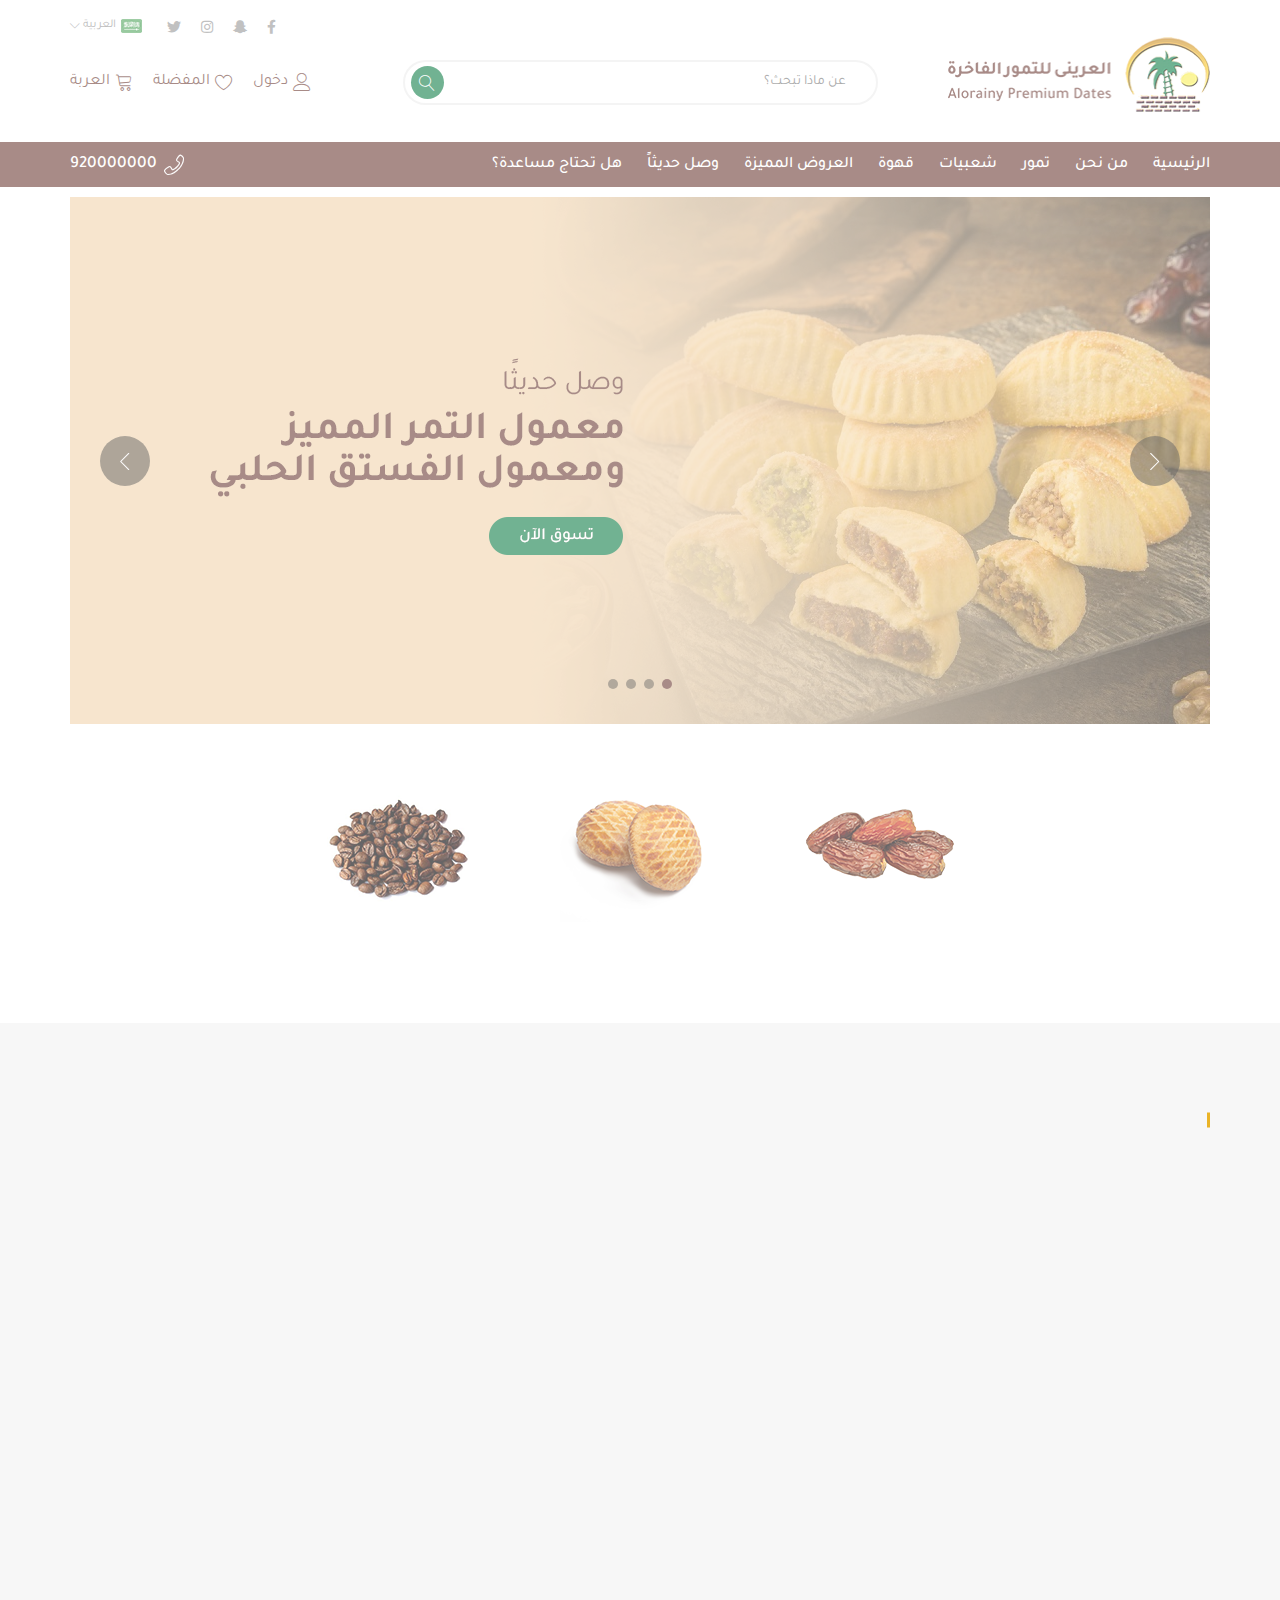
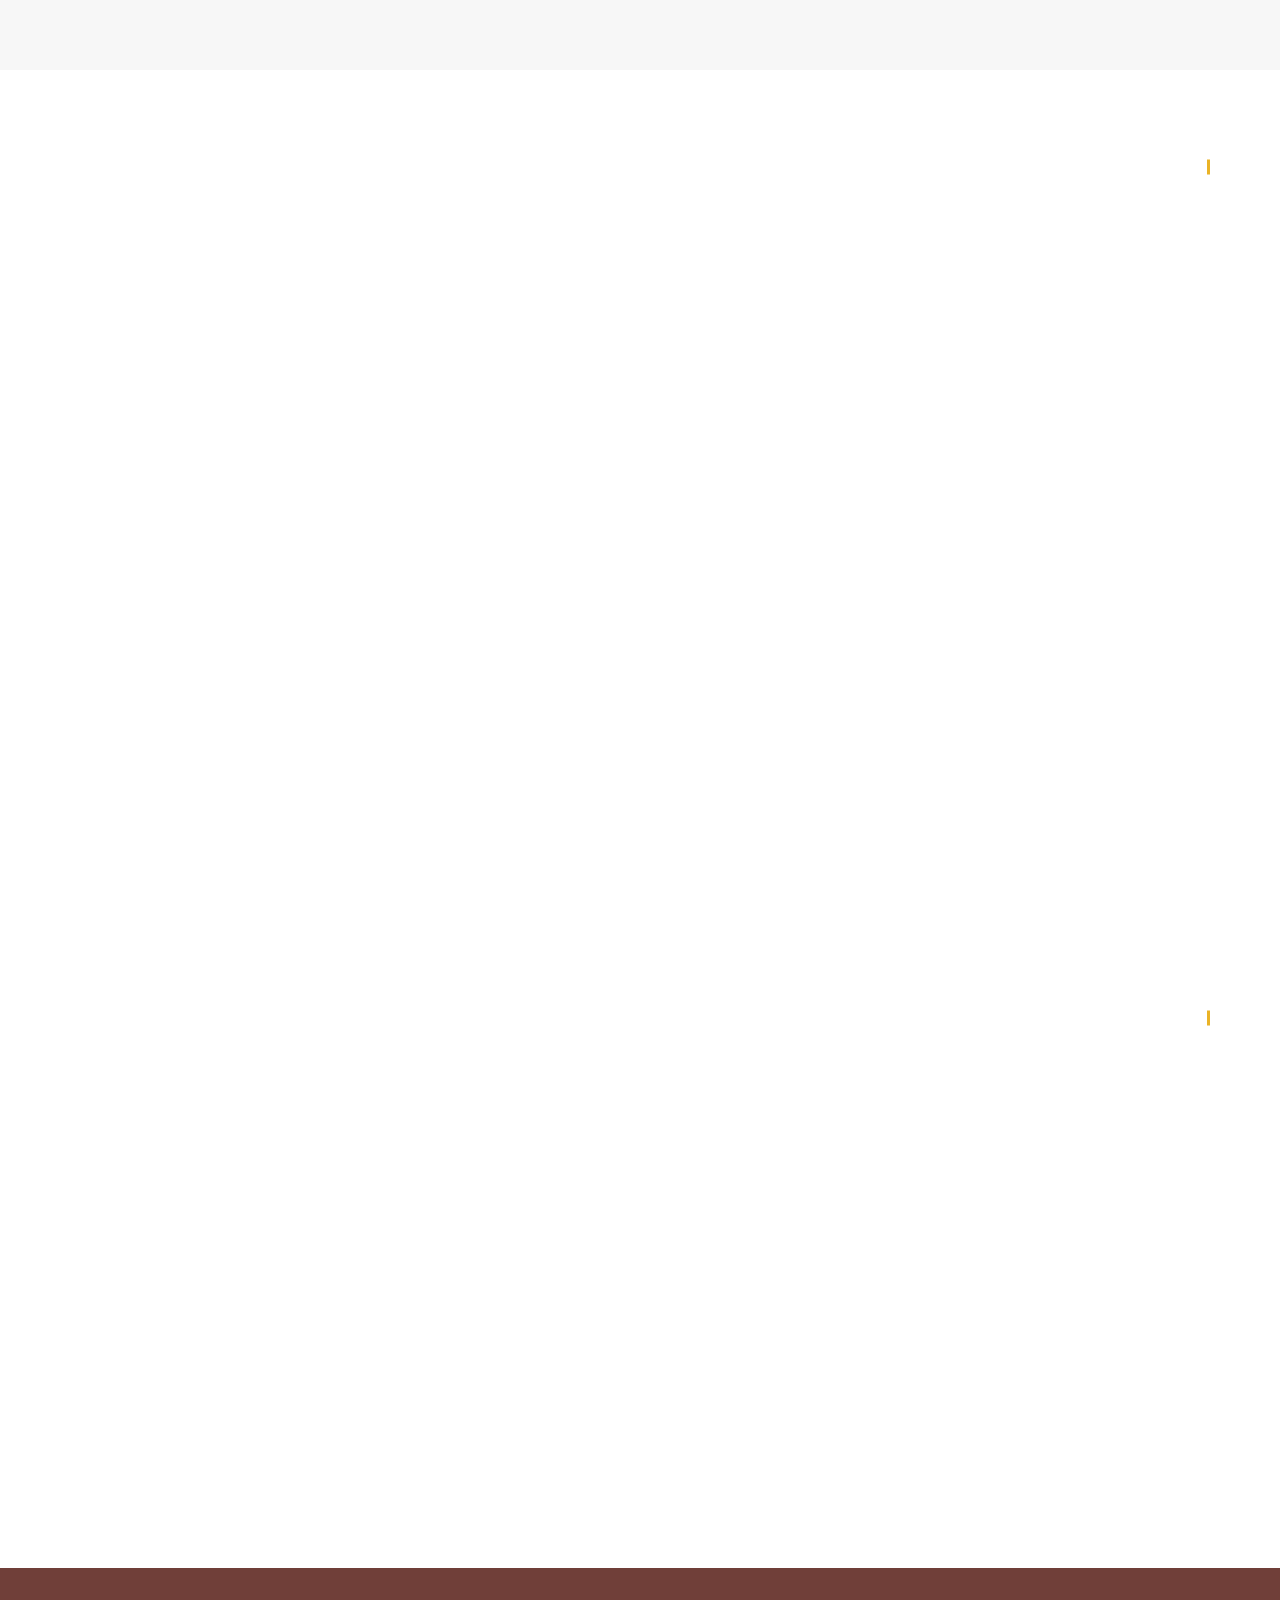
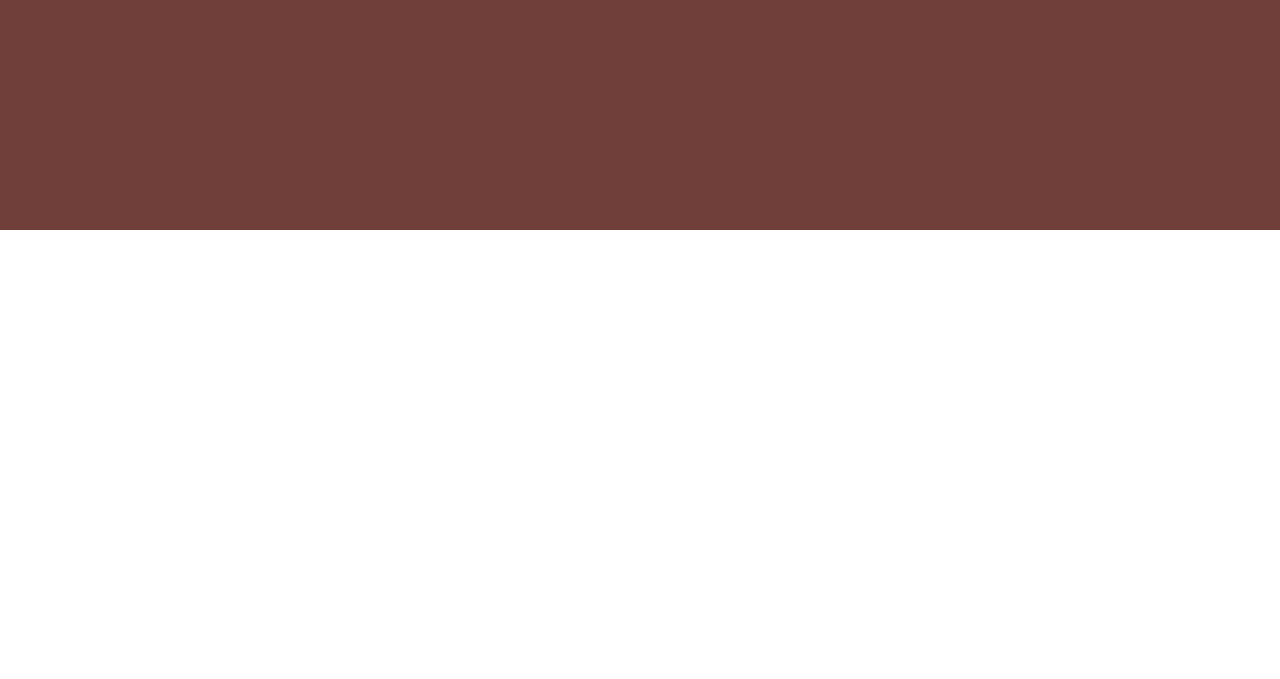
==== commit 853badc5: "Edit Number.2" ====
--- a/index.html
+++ b/index.html
@@ -61,8 +61,8 @@
                     </div>
                 </div>
                 <div class="col-md-6">
+                    <button class="close-search-btn"><span class="lnr lnr-cross"></span></button>
                     <div class="search-box">
-                        <button class="close-search-btn"><span class="lnr lnr-cross"></span></button>
                         <div class="search-bar">
                             <input class="search-input" placeholder="عن ماذا تبحث؟">
                             <button class="search-button"><span class="lnr lnr-magnifier"></span></button>
@@ -674,7 +674,7 @@
                     <div class="slide-group" id="parent">
 
                         <div class="col-md-2 col-xs-12">
-                            <div class="footer-col two wow animate__zoomIn" data-wow-duration="0.7s">
+                            <div class="footer-col two first wow animate__zoomIn" data-wow-duration="0.7s">
                                 <h3 class="footer-heading">
                                     <a class="footer-link" data-toggle="collapse" data-target="#collapseOne" aria-expanded="false" aria-controls="collapseOne">معلومات</a>
                                 </h3>
@@ -690,7 +690,7 @@
                         </div>
 
                         <div class="col-md-2 col-xs-12">
-                            <div class="footer-col two wow animate__zoomIn" data-wow-duration="0.8s">
+                            <div class="footer-col two middle wow animate__zoomIn" data-wow-duration="0.8s">
                                 <h3 class="footer-heading">
                                     <a class="footer-link" data-toggle="collapse" data-target="#collapseThree" aria-expanded="false" aria-controls="collapseTwo">خدمة العملاء</a>
                                 </h3>
@@ -704,7 +704,7 @@
                         </div>
 
                         <div class="col-md-2 col-xs-12">
-                            <div class="footer-col two wow animate__zoomIn" data-wow-duration="0.9s">
+                            <div class="footer-col two last wow animate__zoomIn" data-wow-duration="0.9s">
                                 <h3 class="footer-heading">
                                     <a class="footer-link" data-toggle="collapse" data-target="#collapseFour" aria-expanded="false" aria-controls="collapseTwo">حسابي</a>
                                 </h3>
--- a/css/main.css
+++ b/css/main.css
@@ -22,6 +22,12 @@
     background: #703f39;
     border-radius: 5px;
     border: 1px solid #eee;
+}
+
+.rotate::after {
+    content: "";
+    transform: rotateX(180deg);
+    transition: all 0.4s ease-in-out;
 }
 
 
@@ -1457,14 +1463,15 @@
 
 .overlay-box2 {
     position: fixed;
-    top: 0;
-    left: 0;
+    top: 50%;
+    left: 50%;
+    transform: translate(-50%, -50%);
     width: 100%;
     height: 100%;
     cursor: pointer;
     display: none;
     z-index: 9999;
-    background-color: transparent;
+    background-color: rgba(0, 0, 0, 0.7);
 }
 
 .overlay-box3 {
--- a/css/media.css
+++ b/css/media.css
@@ -54,6 +54,11 @@
         display: flex;
         flex-direction: column;
         justify-content: center;
+        margin-top: 4px;
+    }
+    .user-terms .config-icon,
+    .user-terms .menu-icon {
+        margin-top: 3px;
     }
     .user-terms .config-name,
     .user-terms .fav-name,
@@ -70,21 +75,22 @@
     }
     /*** Start Search Box ***/
     .search-box {
-        position: fixed;
-        top: 0;
-        left: 0;
-        width: 100%;
-        height: 100%;
+        position: absolute;
+        top: 50%;
+        left: 50%;
+        transform: translate(-50%, -50%);
+        width: calc(100% - 30%);
+        height: auto;
         background-color: rgba(0, 0, 0, 0.7);
-        z-index: 9999;
+        z-index: 99999;
         display: none;
     }
     .close-search-btn {
         display: block;
         position: absolute;
-        top: 35%;
+        top: 30%;
         left: 50%;
-        color: #fff;
+        color: #000;
         transform: translateX(-50%);
         outline: none;
         border: none;
@@ -94,14 +100,16 @@
         text-align: center;
         font-size: 25px;
         opacity: 1;
+        z-index: 99999;
         border-radius: 50%;
+        display: none;
     }
     .search-bar {
         position: absolute;
         top: 50%;
         left: 50%;
         transform: translate(-50%, -50%);
-        width: calc(100% - 30%);
+        width: 100%;
     }
     .search-bar .search-input {
         width: 100%;
@@ -502,7 +510,7 @@
         height: auto;
         margin-top: 10px;
     }
-    .search-bar {
+    .search-box {
         width: calc(100% - 10%);
     }
     .newsletter .email {
@@ -583,6 +591,11 @@
         display: flex;
         flex-direction: column;
         justify-content: center;
+        margin-top: 4px;
+    }
+    .user-terms .config-icon,
+    .user-terms .menu-icon {
+        margin-top: 3px;
     }
     .user-terms .config-name,
     .user-terms .fav-name,
@@ -599,37 +612,41 @@
     }
     /*** Start Search Box ***/
     .search-box {
-        position: fixed;
-        top: 0;
-        left: 0;
-        width: 100%;
-        height: 100%;
+        position: absolute;
+        top: 50%;
+        left: 50%;
+        transform: translate(-50%, -50%);
+        width: calc(100% - 40%);
+        height: auto;
         background-color: rgba(0, 0, 0, 0.7);
-        z-index: 9999;
+        z-index: 99999;
         display: none;
     }
     .close-search-btn {
         display: block;
         position: absolute;
-        top: 35%;
+        top: 30%;
         left: 50%;
+        color: #000;
         transform: translateX(-50%);
         outline: none;
         border: none;
         width: 45px;
         height: 45px;
-        line-height: 48px;
+        line-height: 50px;
         text-align: center;
         font-size: 25px;
         opacity: 1;
+        z-index: 99999;
         border-radius: 50%;
+        display: none;
     }
     .search-bar {
         position: absolute;
         top: 50%;
         left: 50%;
         transform: translate(-50%, -50%);
-        width: calc(100% - 40%);
+        width: 100%;
     }
     .search-bar .search-input {
         width: 100%;
@@ -726,6 +743,7 @@
     .shabi .nav-link {
         flex-direction: row;
         justify-content: space-between;
+        transition: all 0.4s ease-in-out;
     }
     html[dir=ltr] .shabi .nav-link {
         flex-direction: row-reverse;
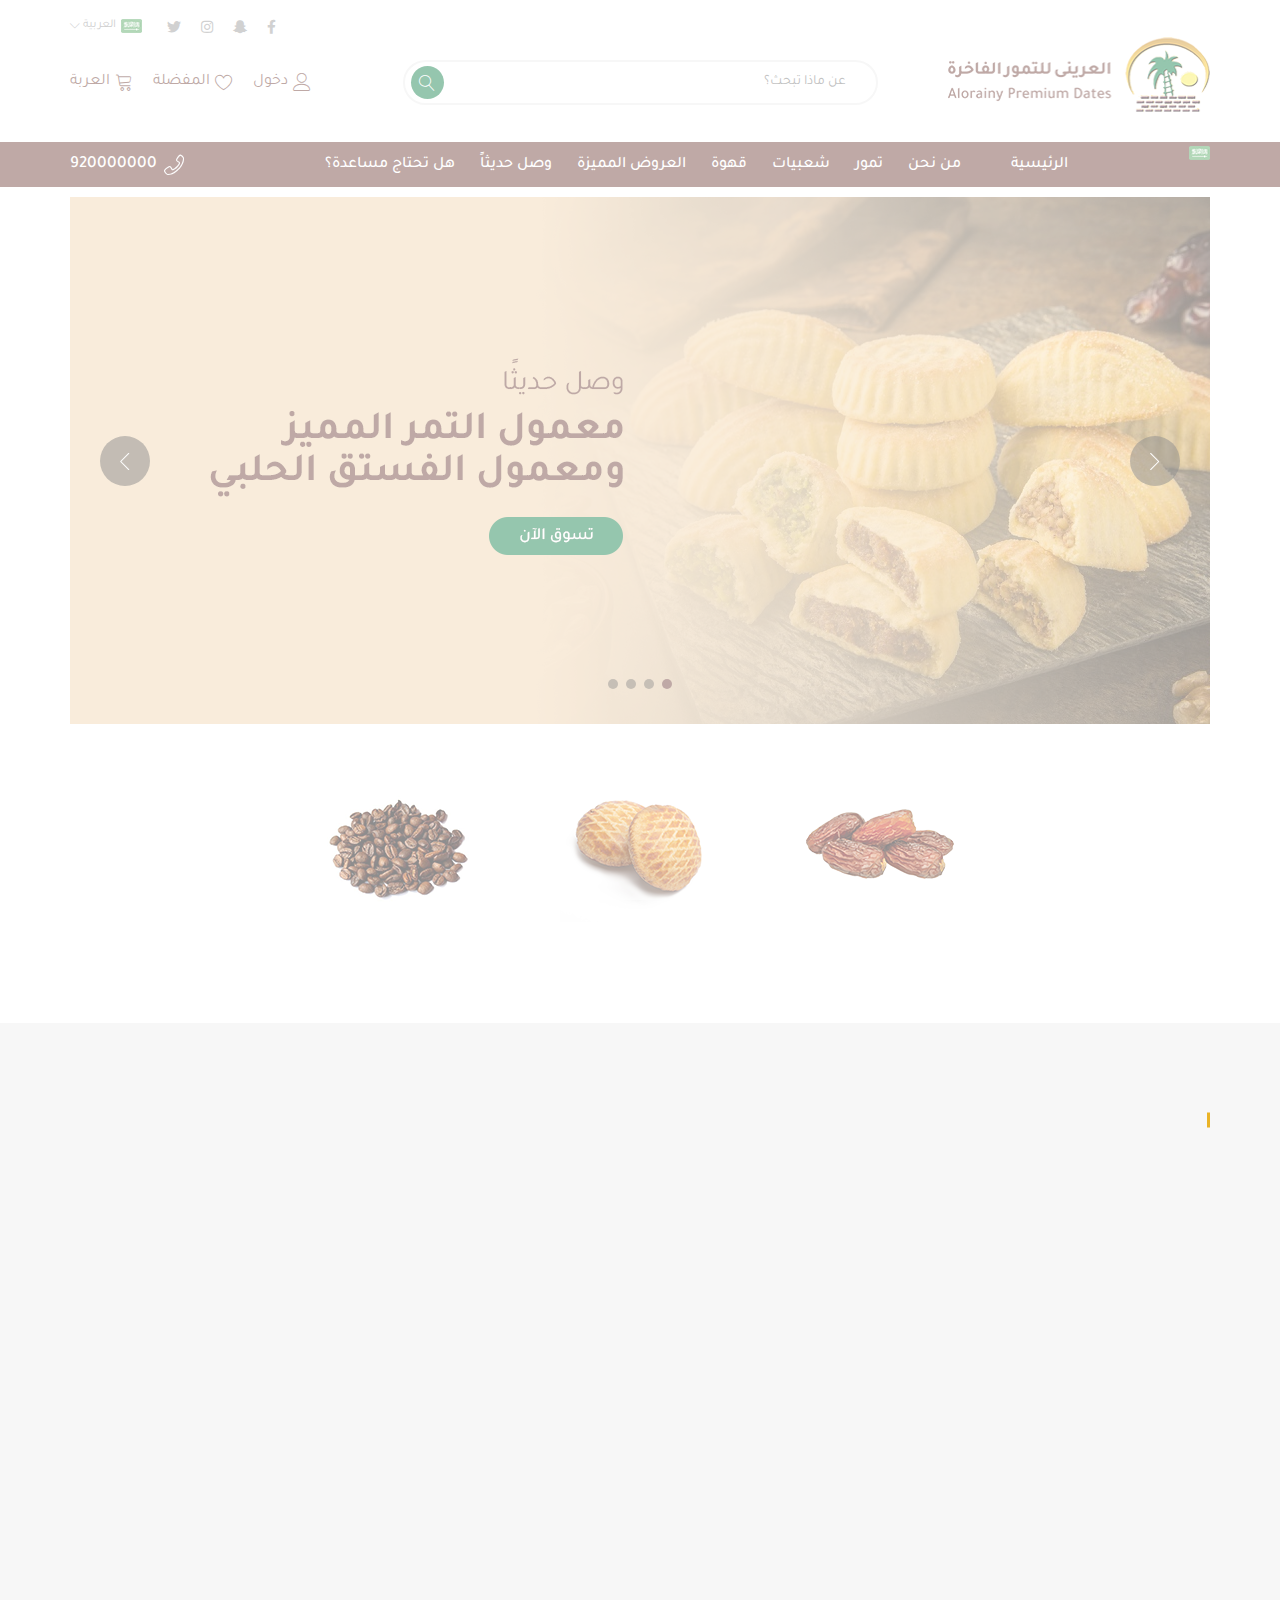
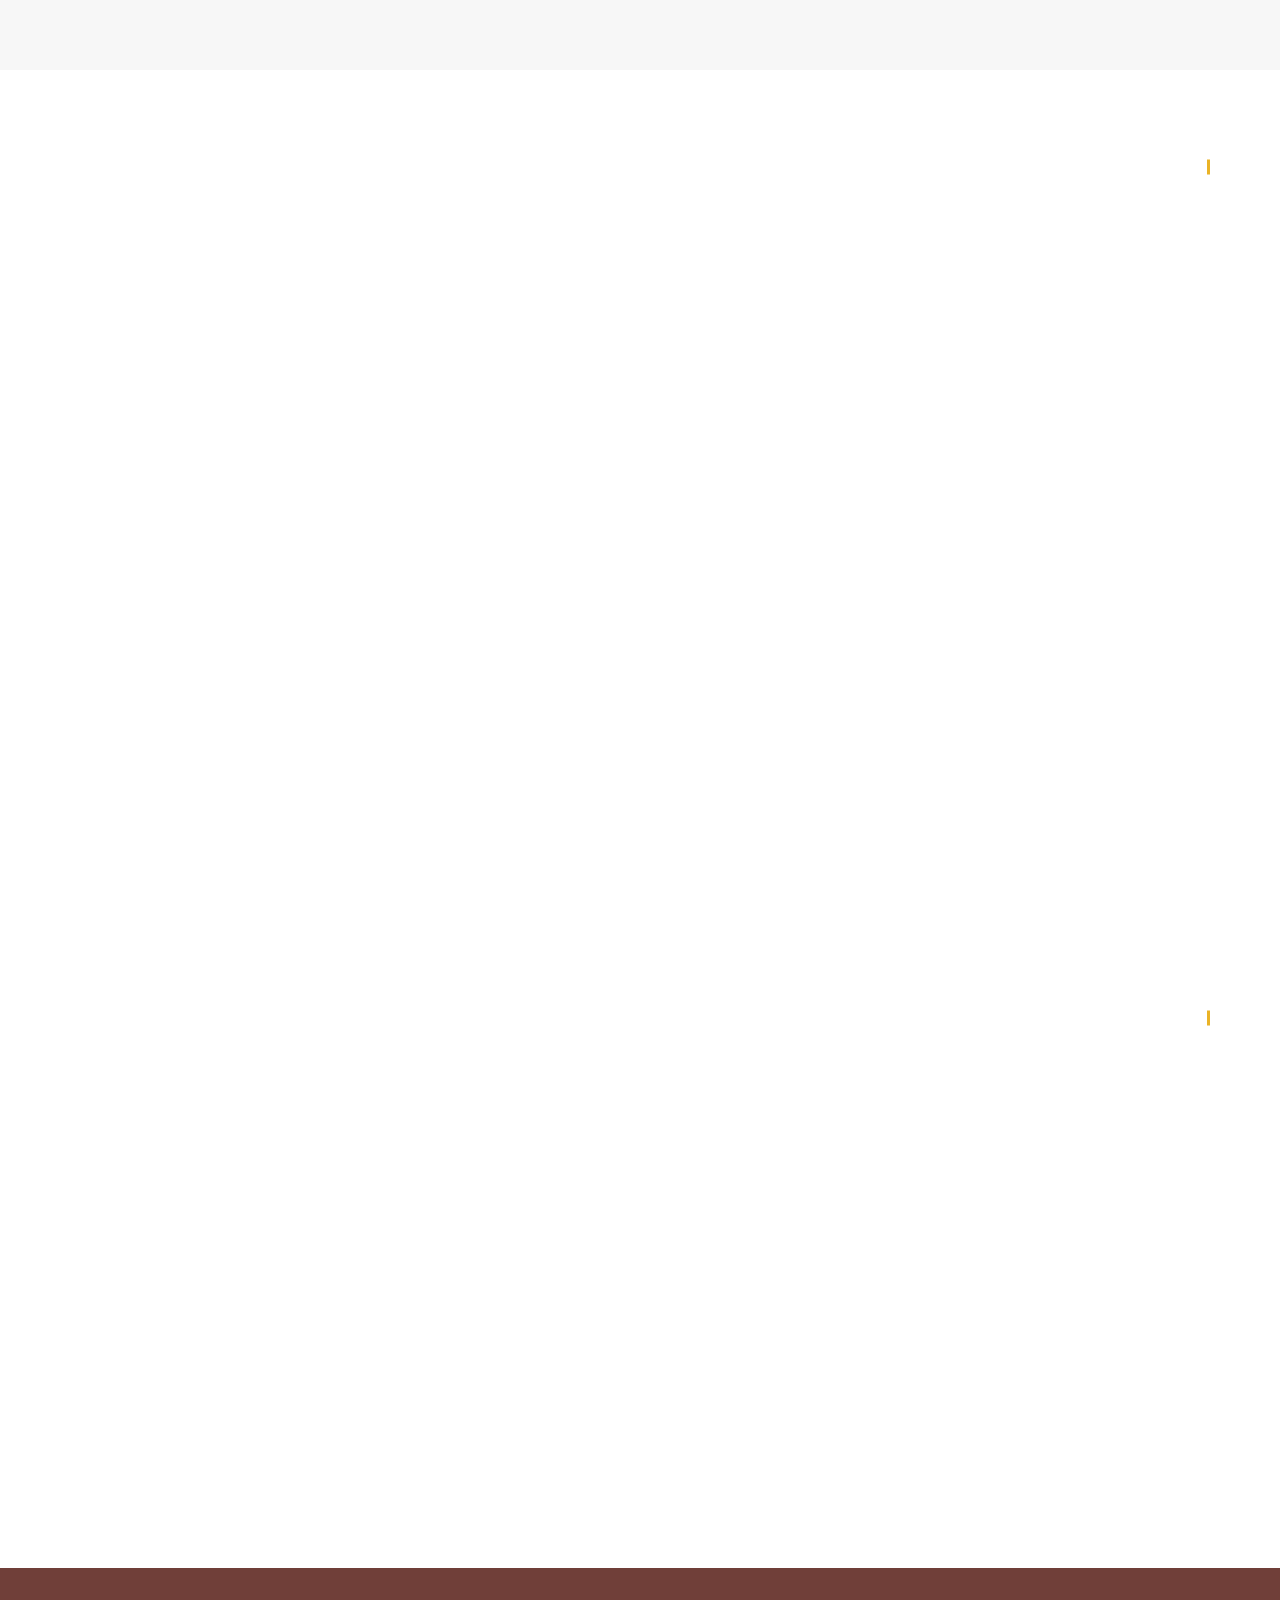
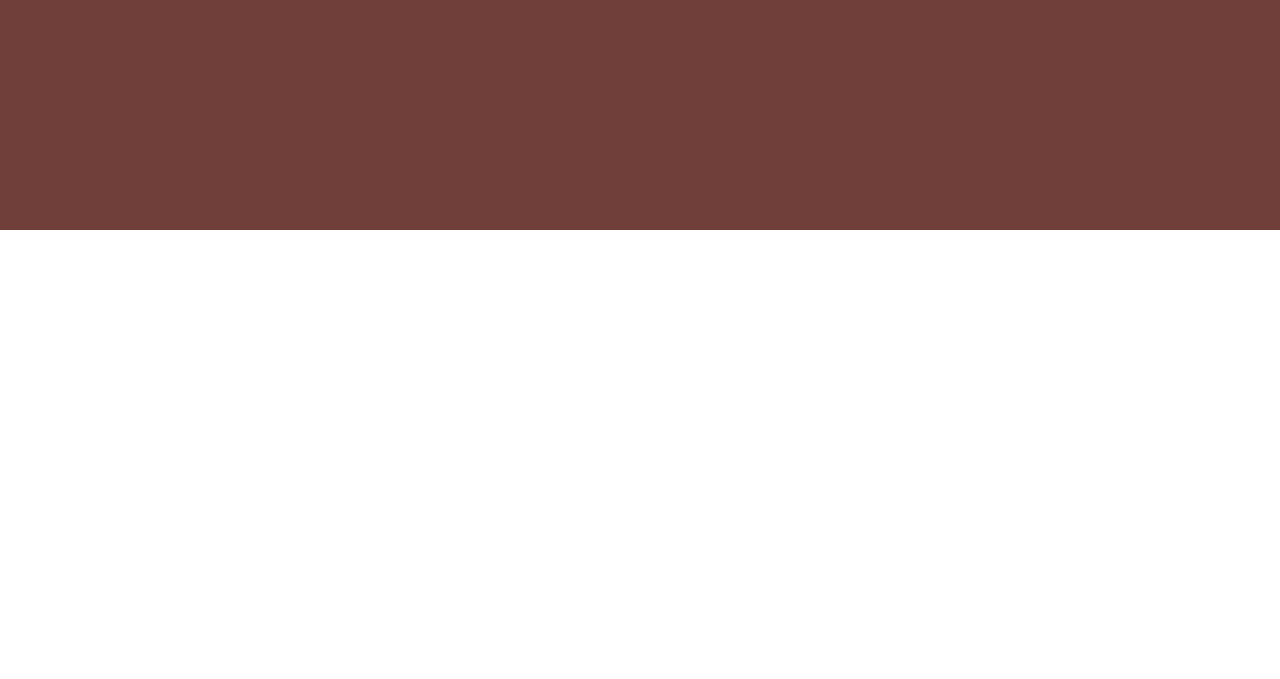
==== commit 30f44ebb: "Edit Number 4" ====
--- a/index.html
+++ b/index.html
@@ -84,14 +84,10 @@
                             <span class="config-icon lnr lnr-user"></span>
                             <p class="config-name">دخول</p>
                             <div class="user-config">
-                                <div class="config-box">
-                                    <div class="getin get-one login"><a class="getin-link" href="#">تسجيل جديد</a></div>
-                                    <div class="getin get-two signup"><a class="getin-link" href="#">تسجيل الدخول</a></div>
-                                    <!-- <div class="getin get-three account"><a class="getin-link" href="#">حسابي</a></div>
-                                    <div class="getin get-four orders"><a class="getin-link" href="#">طلباتي</a></div>
-                                    <div class="getin get-five balance"><a class="getin-link" href="#">رصيدي</a></div>
-                                    <div class="getin get-six logout"><a class="getin-link" href="#">خروج</a></div> -->
-                                </div>
+                                <ul class="config-box list-unstyled">
+                                    <li class="getin get-one login"><a class="getin-link" href="#">تسجيل جديد</a></li>
+                                    <li class="getin get-two signup"><a class="getin-link" href="#">تسجيل الدخول</a></li>
+                                </ul>
                             </div>
                         </div>
                         <div class="terms-content fav">
@@ -115,8 +111,24 @@
         <div class="container">
             <button class="close"><span class="lnr lnr-cross"></span></button>
             <div class="nav-content">
+                <div class="lang">
+                    <div class="saudia">
+                        <img class="lang-img" src="images/header/Saudi-Arabia.png">
+                    </div>
+                    <p class="lang-name">العربية</p>
+                    <ul class="lang-list list-unstyled">
+                        <li class="lang-list-li"><a class="page-link" href="index.html">العربية</a></li>
+                        <li class="lang-list-li"><a class="page-link" href="index-en.html">English</a></li>
+                    </ul>
+                </div>
                 <ul class="nav-list list-unstyled">
                     <li class="nav-li"><a class="nav-link" href="#!">الرئيسية</a></li>
+                    <li class="nav-li"><a class="nav-link my-account" href="#!">حسابي</a>
+                        <ul class="config-box list-unstyled">
+                            <li class="getin"><a class="getin-link" href="#">تسجيل جديد</a></li>
+                            <li class="getin"><a class="getin-link" href="#">تسجيل الدخول</a></li>
+                        </ul>
+                    </li>
                     <li class="nav-li"><a class="nav-link" href="#!">من نحن</a></li>
                     <li class="nav-li"><a class="nav-link" href="#!">تمور</a></li>
                     <li class="nav-li shabi"><a class="nav-link" href="#!">شعبيات</a>
@@ -128,20 +140,9 @@
                     </li>
                     <li class="nav-li"><a class="nav-link" href="#!">قهوة</a></li>
                     <li class="nav-li"><a class="nav-link" href="#!">العروض المميزة</a></li>
-                    <li class="nav-li fav-li"><a class="nav-link" href="#!">المفضلة</a></li>
                     <li class="nav-li"><a class="nav-link" href="#!">وصل حديثاً</a></li>
                     <li class="nav-li"><a class="nav-link" href="#!">هل تحتاج مساعدة؟</a></li>
                 </ul>
-                <p class="lang-name">اللغة</p>
-                <ul class="lang-list list-unstyled">
-                    <li class="lang-list-li"><a class="page-link" href="index.html">العربية</a></li>
-                    <li class="lang-list-li"><a class="page-link" href="index-en.html">English</a></li>
-                </ul>
-                <p class="my-account">حسابي</p>
-                <div class="config-box">
-                    <div class="getin get-one login"><a class="getin-link" href="#">تسجيل جديد</a></div>
-                    <div class="getin get-two signup"><a class="getin-link" href="#">تسجيل الدخول</a></div>
-                </div>
                 <div class="nav-contact">
                     <span class="contact-icon lnr lnr-phone-handset"></span>
                     <p class="contact-number"><a class="tel" href="tel:920000000">920000000</a></p>
--- a/css/main.css
+++ b/css/main.css
@@ -406,7 +406,7 @@
     top: 30px;
     left: 50%;
     transform: translateX(-50%);
-    width: 150px;
+    width: 130px;
     background-color: #fff;
     z-index: 99999;
     box-shadow: 3px 3px 5px #0000001c, -3px -3px 5px #0000001c;
@@ -416,88 +416,39 @@
 
 .terms-content .user-config .config-box {
     width: 100%;
-    height: 100px;
-    display: flex;
-    flex-direction: row;
-    justify-content: space-evenly;
-    align-items: center;
-}
-
-html[dir=ltr] .terms-content .user-config .config-box {
-    flex-direction: row-reverse;
+    margin-bottom: 0;
 }
 
 .config-box .getin {
+    text-align: center;
+    padding: 10px 10px;
+    cursor: pointer;
     position: relative;
-    width: 50px;
-    height: 50px;
-    background-color: #703f39;
-    text-align: center;
-    display: flex;
-    flex-direction: column;
-    justify-content: center;
-    border-radius: 50%;
-    cursor: pointer;
-    transition: all 0.4s ease-in-out;
+    transition: all 0.4s ease-in-out;
+}
+
+.config-box .getin:first-child::after {
+    content: "";
+    position: absolute;
+    bottom: 0;
+    right: 50%;
+    transform: translateX(50%);
+    width: 80%;
+    height: 1px;
+    background-color: #e1e1e1;
+    visibility: visible;
 }
 
 .config-box .getin .getin-link {
-    color: #fff;
+    color: #000;
     text-decoration: none;
     font-family: "medium";
-    font-size: 16px;
-    visibility: hidden;
-    opacity: 0;
-    transition: all 0.4s ease-in-out;
-}
-
-.login::after,
-.signup::after,
-.account::after,
-.orders::after,
-.balance::after,
-.logout::after {
-    font-family: 'Linearicons-Free';
-    position: absolute;
-    top: 50%;
-    left: 50%;
-    transform: translate(-50%, -50%);
-    color: #fff;
-    font-size: 25px;
-}
-
-.login::after {
-    content: "\e82b";
-}
-
-.signup::after {
-    content: "\e81f";
-}
-
-.account::after {
-    content: "\e81d";
-}
-
-.orders::after {
-    content: "\e822";
-}
-
-.balance::after {
-    content: "\e843";
-}
-
-.logout::after {
-    content: "\e820";
-}
-
-.config-box .getin:hover {
-    width: 80px;
-    height: 80px;
-}
-
-.config-box .getin:hover .getin-link {
-    visibility: visible;
-    opacity: 1;
+    font-size: 14px;
+    transition: all 0.4s ease-in-out;
+}
+
+.config-box .getin .getin-link:hover {
+    color: #eab326;
 }
 
 
--- a/css/media.css
+++ b/css/media.css
@@ -56,9 +56,14 @@
         justify-content: center;
         margin-top: 4px;
     }
-    .user-terms .config-icon,
+    .user-terms .config-icon {
+        margin-top: 3px;
+    }
+    .user-terms .shop-icon {
+        margin-top: 3px;
+    }
     .user-terms .menu-icon {
-        margin-top: 3px;
+        margin-top: 4px;
     }
     .user-terms .config-name,
     .user-terms .fav-name,
@@ -67,11 +72,11 @@
     }
     /*** Start Of Config List ***/
     .terms-content .user-config {
-        left: 30px;
+        left: 16px;
     }
     html[dir=ltr] .terms-content .user-config {
         left: auto;
-        right: -120px;
+        right: -114px;
     }
     /*** Start Search Box ***/
     .search-box {
@@ -127,7 +132,7 @@
     .nav {
         position: fixed;
         top: 0;
-        padding: 60px 5px 30px 5px;
+        padding: 23px 5px 30px 5px;
         margin-bottom: 0;
         right: -580px;
         width: 260px;
@@ -157,6 +162,7 @@
         background-color: transparent;
         color: #fff;
         opacity: 1;
+        z-index: 9999;
         font-size: 22px;
     }
     html[dir=ltr] .nav .close {
@@ -170,6 +176,74 @@
         flex-direction: column;
         text-align: left;
     }
+    .nav .lang {
+        margin-bottom: 60px;
+    }
+    html[dir=ltr] .nav .lang {
+        flex-direction: row-reverse;
+    }
+    .nav .saudia {
+        display: flex;
+        flex-direction: column;
+        justify-content: center;
+    }
+    html[dir=ltr] .nav .saudia {
+        margin-left: 0;
+    }
+    .nav .lang-name {
+        margin-top: 0;
+        margin-bottom: 0;
+        color: #fff;
+        font-family: "medium";
+        cursor: pointer;
+        flex-direction: row;
+        transition: all 0.4s ease-in-out;
+    }
+    html[dir=ltr] .nav .lang-name {
+        flex-direction: row-reverse;
+    }
+    .nav .lang-name:hover {
+        color: #eab326;
+    }
+    .nav .lang-list {
+        position: absolute;
+        right: 0;
+        top: 20px;
+        width: auto;
+        margin-bottom: 0;
+        background-color: transparent;
+        text-align: right;
+        z-index: auto;
+        box-shadow: none;
+        display: flex;
+        flex-direction: column;
+        display: none;
+    }
+    html[dir=ltr] .nav .lang-list {
+        text-align: left;
+        left: 0;
+    }
+    .nav .lang-list .lang-list-li {
+        padding: 0;
+        margin-right: 10px;
+        margin-bottom: 5px;
+    }
+    html[dir=ltr] .nav .lang-list .lang-list-li {
+        margin-right: auto;
+        margin-left: 10px;
+    }
+    .nav .lang-list .lang-list-li:first-child::after {
+        display: none;
+    }
+    .lang-list .page-link {
+        color: #fff;
+        font-size: 13px;
+        font-family: "medium";
+        transition: all 0.4s ease-in-out;
+    }
+    .lang-list .page-link:hover {
+        color: #eab326;
+    }
     .nav-content .nav-list {
         flex-direction: column;
         text-align: left;
@@ -180,12 +254,6 @@
     .nav-list .nav-li {
         margin-left: 0;
         padding: 0;
-    }
-    .nav-list .fav-li {
-        display: block;
-    }
-    .nav-list .fav-li .nav-link {
-        display: flex;
     }
     html[dir=ltr] .nav-list .nav-li {
         /* margin-right: auto; */
@@ -255,72 +323,6 @@
     .shabi-list .shabi-link:hover {
         color: #eab326;
     }
-    .nav .lang-name {
-        padding: 5px 0;
-        margin-bottom: 0;
-        color: #fff;
-        font-family: "medium";
-        font-size: 16px;
-        display: flex;
-        cursor: pointer;
-        flex-direction: row;
-        justify-content: space-between;
-        transition: all 0.4s ease-in-out;
-    }
-    html[dir=ltr] .nav .lang-name {
-        flex-direction: row-reverse;
-    }
-    .nav .lang-name::after {
-        content: '\e874';
-        font-family: 'Linearicons-Free';
-        margin-left: 10px;
-        margin-top: 2px;
-    }
-    html[dir=ltr] .nav .lang-name::after {
-        margin-left: auto;
-        margin-right: 10px;
-    }
-    .nav .lang-name:hover {
-        color: #eab326;
-    }
-    .nav .lang-list {
-        position: relative;
-        left: auto;
-        top: auto;
-        width: auto;
-        margin-bottom: 0;
-        background-color: transparent;
-        text-align: right;
-        z-index: auto;
-        box-shadow: none;
-        display: flex;
-        flex-direction: column;
-        display: none;
-    }
-    html[dir=ltr] .nav .lang-list {
-        text-align: left;
-    }
-    .nav .lang-list .lang-list-li {
-        padding: 0;
-        margin-right: 10px;
-        margin-bottom: 5px;
-    }
-    html[dir=ltr] .nav .lang-list .lang-list-li {
-        margin-right: auto;
-        margin-left: 10px;
-    }
-    .nav .lang-list .lang-list-li:first-child::after {
-        display: none;
-    }
-    .lang-list .page-link {
-        color: #fff;
-        font-size: 13px;
-        font-family: "medium";
-        transition: all 0.4s ease-in-out;
-    }
-    .lang-list .page-link:hover {
-        color: #eab326;
-    }
     .nav .my-account {
         padding: 5px 0;
         margin-bottom: 0;
@@ -335,6 +337,7 @@
     }
     html[dir=ltr] .nav .my-account {
         flex-direction: row-reverse;
+        justify-content: space-between;
     }
     .nav .my-account::after {
         content: '\e874';
@@ -344,42 +347,37 @@
     }
     html[dir=ltr] .nav .my-account::after {
         margin-left: auto;
-        margin-right: 10px;
+        margin-right: -15px;
     }
     .nav .my-account:hover {
         color: #eab326;
     }
     .nav .config-box {
-        width: auto;
-        height: auto;
-        flex-direction: column;
-        display: none;
+        display: none;
+        flex-direction: column;
     }
     .nav .config-box .getin {
-        position: relative;
-        width: auto;
-        height: auto;
         background-color: transparent;
         text-align: right;
-        border-radius: 0;
+        padding: 0;
         margin-right: 10px;
-        margin-bottom: 5px;
+    }
+    .nav .config-box .getin:first-child {
+        padding-bottom: 5px;
     }
     html[dir=ltr] .nav .config-box .getin {
         text-align: left;
         margin-right: auto;
         margin-left: 10px;
     }
+    .nav .config-box .getin:first-child::after {
+        display: none;
+    }
     .nav .config-box .getin .getin-link {
+        color: #fff;
         font-family: "medium";
         font-size: 13px;
-        visibility: visible;
-        opacity: 1;
-        transition: all 0.4s ease-in-out;
-    }
-    .nav .login::after,
-    .nav .signup::after {
-        display: none;
+        transition: all 0.4s ease-in-out;
     }
     .nav .config-box .getin .getin-link:hover {
         color: #eab326;
@@ -391,9 +389,25 @@
         right: auto;
         left: 0;
     }
+    .nav .nav-contact {
+        flex-direction: column;
+        align-items: center;
+        margin-top: 10px;
+    }
+    .nav-contact .contact-icon {
+        font-size: 28px;
+        margin-bottom: 5px;
+    }
+    .nav-contact .contact-number .tel {
+        font-size: 22px;
+    }
     html[dir=ltr] .nav .nav-contact {
-        margin-left: 0;
-        margin-right: auto;
+        flex-direction: column;
+        align-items: center;
+    }
+    html[dir=ltr] .nav-contact .contact-icon {
+        margin-left: 0;
+        text-align: center;
     }
     /*** End Of Side Menu ***/
     .main-slider .owl-carousel .owl-dots {
@@ -436,6 +450,9 @@
     }
     .newsletter-content .newsletter-disc {
         font-size: 18px;
+    }
+    .footer {
+        padding: 60px 0px 20px 0px;
     }
     .footer-top .one {
         text-align: center;
@@ -593,9 +610,14 @@
         justify-content: center;
         margin-top: 4px;
     }
-    .user-terms .config-icon,
+    .user-terms .config-icon {
+        margin-top: 3px;
+    }
+    .user-terms .shop-icon {
+        margin-top: 3px;
+    }
     .user-terms .menu-icon {
-        margin-top: 3px;
+        margin-top: 4px;
     }
     .user-terms .config-name,
     .user-terms .fav-name,
@@ -605,10 +627,11 @@
     /*** Start Of Config List ***/
     .terms-content .user-config {
         left: 15px;
+        top: 33px;
     }
     html[dir=ltr] .terms-content .user-config {
         left: auto;
-        right: -140px;
+        right: -120px;
     }
     /*** Start Search Box ***/
     .search-box {
@@ -664,7 +687,7 @@
     .nav {
         position: fixed;
         top: 0;
-        padding: 60px 5px 30px 5px;
+        padding: 23px 5px 30px 5px;
         margin-bottom: 0;
         right: -580px;
         width: 300px;
@@ -694,6 +717,7 @@
         background-color: transparent;
         color: #fff;
         opacity: 1;
+        z-index: 9999;
         font-size: 22px;
     }
     html[dir=ltr] .nav .close {
@@ -705,12 +729,79 @@
     }
     .nav .nav-content {
         flex-direction: column;
-        max-width: 100%;
     }
     html[dir=ltr] .nav .nav-content {
         flex-direction: column;
         text-align: left;
     }
+    .nav .lang {
+        margin-bottom: 60px;
+    }
+    html[dir=ltr] .nav .lang {
+        flex-direction: row-reverse;
+    }
+    .nav .saudia {
+        display: flex;
+        flex-direction: column;
+        justify-content: center;
+    }
+    html[dir=ltr] .nav .saudia {
+        margin-left: 0;
+    }
+    .nav .lang-name {
+        margin-top: 0;
+        margin-bottom: 0;
+        color: #fff;
+        font-family: "medium";
+        cursor: pointer;
+        flex-direction: row;
+        transition: all 0.4s ease-in-out;
+    }
+    html[dir=ltr] .nav .lang-name {
+        flex-direction: row-reverse;
+    }
+    .nav .lang-name:hover {
+        color: #eab326;
+    }
+    .nav .lang-list {
+        position: absolute;
+        left: auto;
+        top: 20px;
+        width: auto;
+        margin-bottom: 0;
+        background-color: transparent;
+        text-align: right;
+        z-index: auto;
+        box-shadow: none;
+        display: flex;
+        flex-direction: column;
+        display: none;
+    }
+    html[dir=ltr] .nav .lang-list {
+        text-align: left;
+        left: 0;
+    }
+    .nav .lang-list .lang-list-li {
+        padding: 0;
+        margin-right: 10px;
+        margin-bottom: 5px;
+    }
+    html[dir=ltr] .nav .lang-list .lang-list-li {
+        margin-right: auto;
+        margin-left: 10px;
+    }
+    .nav .lang-list .lang-list-li:first-child::after {
+        display: none;
+    }
+    .lang-list .page-link {
+        color: #fff;
+        font-size: 13px;
+        font-family: "medium";
+        transition: all 0.4s ease-in-out;
+    }
+    .lang-list .page-link:hover {
+        color: #eab326;
+    }
     .nav-content .nav-list {
         flex-direction: column;
         text-align: left;
@@ -721,12 +812,6 @@
     .nav-list .nav-li {
         margin-left: 0;
         padding: 0;
-    }
-    .nav-list .fav-li {
-        display: block;
-    }
-    .nav-list .fav-li .nav-link {
-        display: flex;
     }
     html[dir=ltr] .nav-list .nav-li {
         /* margin-right: auto; */
@@ -743,7 +828,6 @@
     .shabi .nav-link {
         flex-direction: row;
         justify-content: space-between;
-        transition: all 0.4s ease-in-out;
     }
     html[dir=ltr] .shabi .nav-link {
         flex-direction: row-reverse;
@@ -797,80 +881,14 @@
     .shabi-list .shabi-link:hover {
         color: #eab326;
     }
-    .nav .lang-name {
-        padding: 5px 0;
-        margin-bottom: 0;
-        color: #fff;
-        font-family: "medium";
-        font-size: 16px;
-        display: flex;
-        flex-direction: row;
-        cursor: pointer;
-        justify-content: space-between;
-        transition: all 0.4s ease-in-out;
-    }
-    html[dir=ltr] .nav .lang-name {
-        flex-direction: row-reverse;
-    }
-    .nav .lang-name::after {
-        content: '\e874';
-        font-family: 'Linearicons-Free';
-        margin-left: 10px;
-        margin-top: 2px;
-    }
-    html[dir=ltr] .nav .lang-name::after {
-        margin-left: auto;
-        margin-right: 10px;
-    }
-    .nav .lang-name:hover {
-        color: #eab326;
-    }
-    .nav .lang-list {
-        position: relative;
-        left: auto;
-        top: auto;
-        width: auto;
-        margin-bottom: 0;
-        background-color: transparent;
-        text-align: right;
-        z-index: auto;
-        box-shadow: none;
-        display: flex;
-        flex-direction: column;
-        display: none;
-    }
-    html[dir=ltr] .nav .lang-list {
-        text-align: left;
-    }
-    .nav .lang-list .lang-list-li {
-        padding: 0;
-        margin-right: 10px;
-        margin-bottom: 5px;
-    }
-    html[dir=ltr] .nav .lang-list .lang-list-li {
-        margin-right: auto;
-        margin-left: 10px;
-    }
-    .nav .lang-list .lang-list-li:first-child::after {
-        display: none;
-    }
-    .lang-list .page-link {
-        color: #fff;
-        font-size: 13px;
-        font-family: "medium";
-        transition: all 0.4s ease-in-out;
-    }
-    .lang-list .page-link:hover {
-        color: #eab326;
-    }
     .nav .my-account {
         padding: 5px 0;
         margin-bottom: 0;
         color: #fff;
         font-family: "medium";
         font-size: 16px;
-        display: flex;
         cursor: pointer;
+        display: flex;
         flex-direction: row;
         justify-content: space-between;
         transition: all 0.4s ease-in-out;
@@ -886,42 +904,34 @@
     }
     html[dir=ltr] .nav .my-account::after {
         margin-left: auto;
-        margin-right: 10px;
+        margin-right: -15px;
     }
     .nav .my-account:hover {
         color: #eab326;
     }
     .nav .config-box {
-        width: auto;
-        height: auto;
-        flex-direction: column;
-        display: none;
+        display: none;
+        flex-direction: column;
     }
     .nav .config-box .getin {
-        position: relative;
-        width: auto;
-        height: auto;
         background-color: transparent;
         text-align: right;
-        border-radius: 0;
+        padding: 5px 0 0 0;
         margin-right: 10px;
-        margin-bottom: 5px;
     }
     html[dir=ltr] .nav .config-box .getin {
         text-align: left;
         margin-right: auto;
         margin-left: 10px;
     }
+    .nav .config-box .getin:first-child::after {
+        display: none;
+    }
     .nav .config-box .getin .getin-link {
+        color: #fff;
         font-family: "medium";
         font-size: 13px;
-        visibility: visible;
-        opacity: 1;
-        transition: all 0.4s ease-in-out;
-    }
-    .nav .login::after,
-    .nav .signup::after {
-        display: none;
+        transition: all 0.4s ease-in-out;
     }
     .nav .config-box .getin .getin-link:hover {
         color: #eab326;
@@ -933,9 +943,25 @@
         right: auto;
         left: 0;
     }
+    .nav .nav-contact {
+        flex-direction: column;
+        align-items: center;
+        margin-top: 10px;
+    }
+    .nav-contact .contact-icon {
+        font-size: 28px;
+        margin-bottom: 5px;
+    }
+    .nav-contact .contact-number .tel {
+        font-size: 22px;
+    }
     html[dir=ltr] .nav .nav-contact {
-        margin-left: 0;
-        margin-right: auto;
+        flex-direction: column;
+        align-items: center;
+    }
+    html[dir=ltr] .nav-contact .contact-icon {
+        margin-left: 0;
+        text-align: center;
     }
     /*** End Of Side Menu ***/
     .main-slider .owl-carousel .owl-dots {
